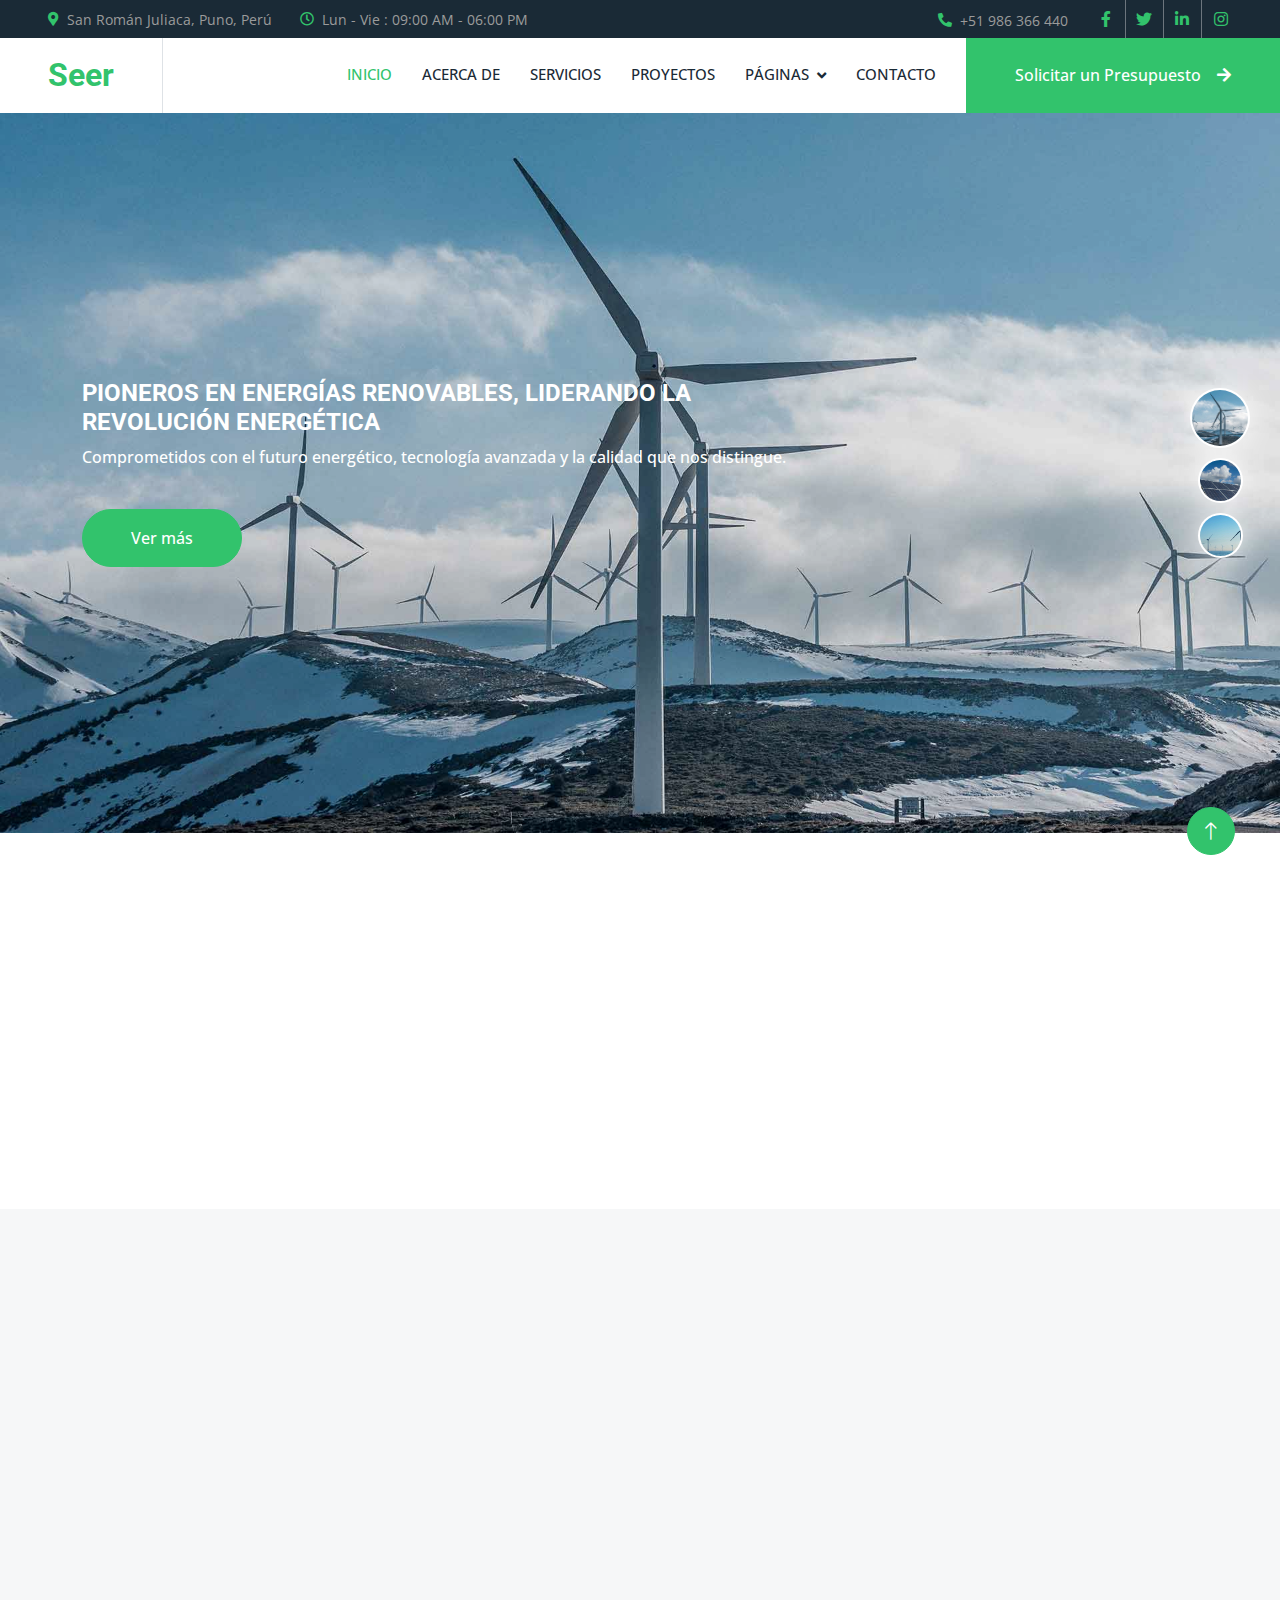
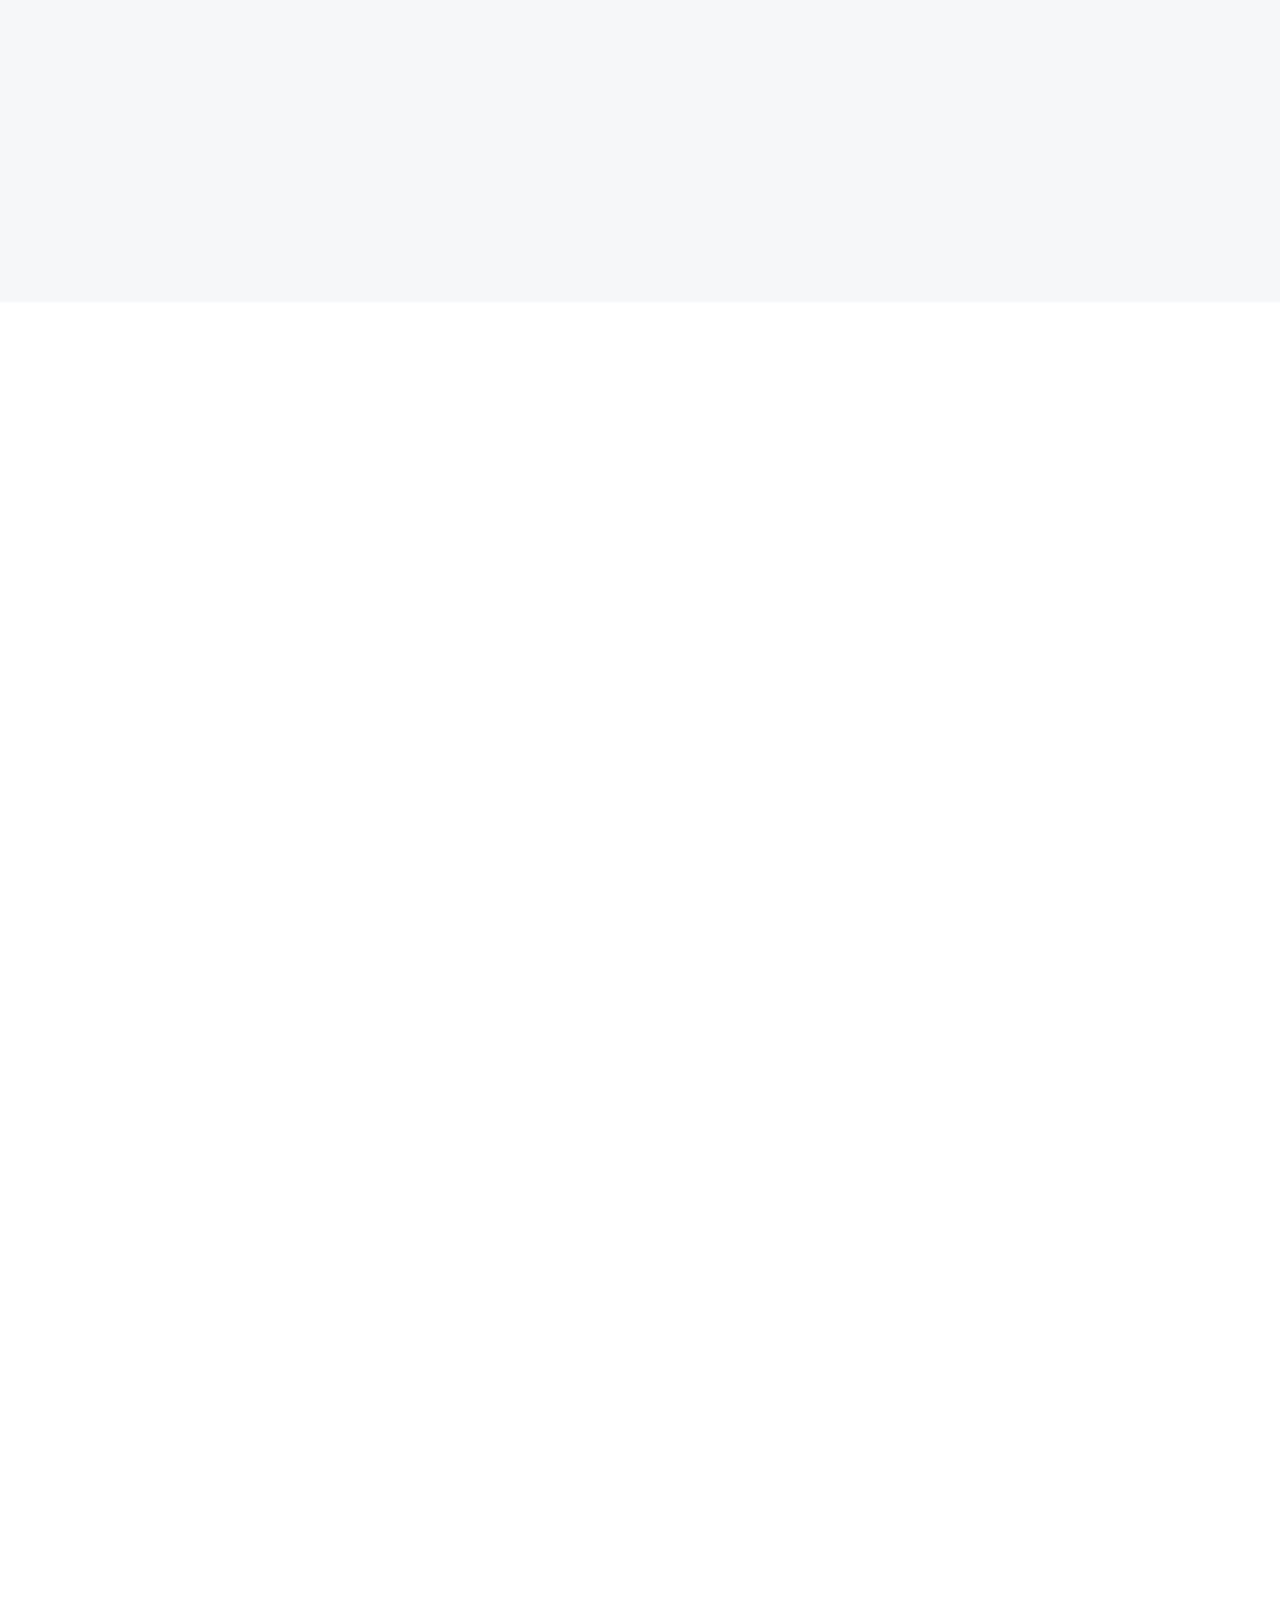
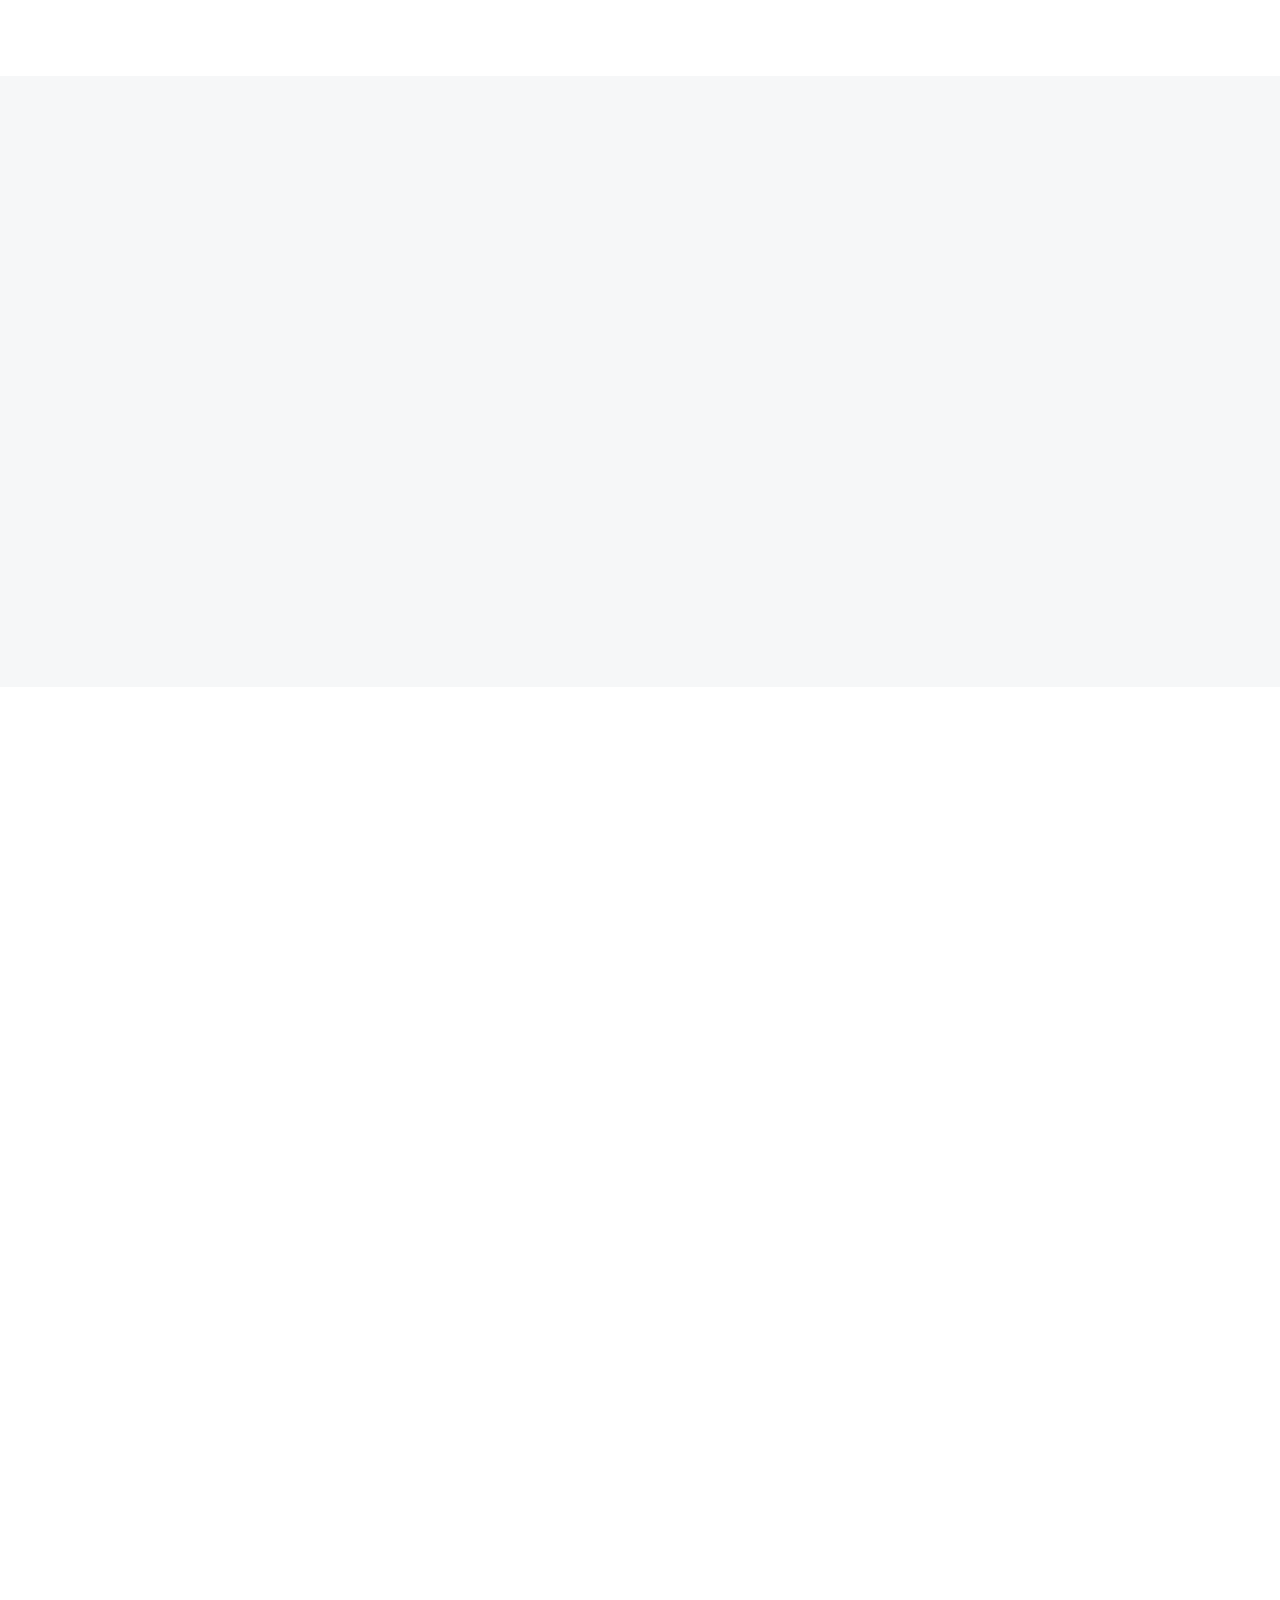
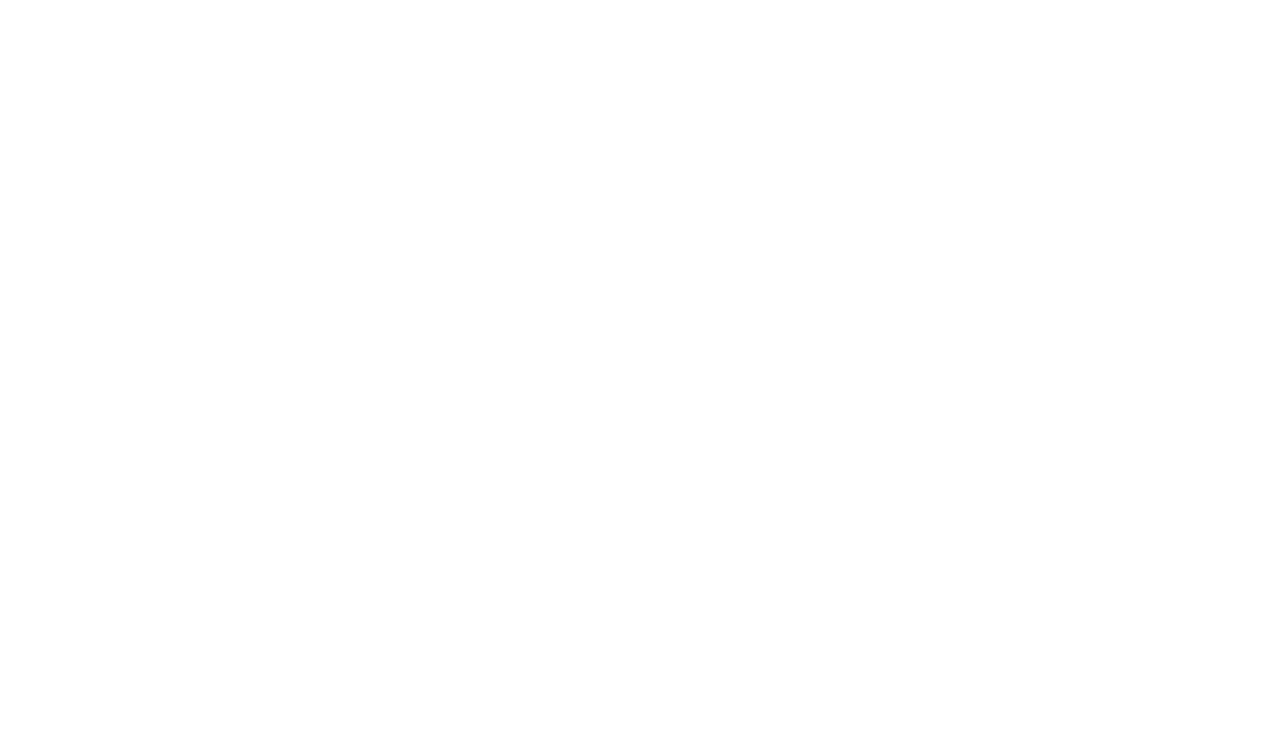
==== index.html @ 5cc1a66d "changed" ====
<!DOCTYPE html>
<html lang="en">

<head>
    <meta charset="utf-8">
    <title>Solartec - Renewable Energy Website Template</title>
    <meta content="width=device-width, initial-scale=1.0" name="viewport">
    <meta content="" name="keywords">
    <meta content="" name="description">

    <!-- Favicon -->
    <link href="img/favi.png" rel="icon" type="image/x-icon">
    <!-- También puedes incluir formatos adicionales si es necesario -->
    <!-- <link rel="icon" href="img/favicon-32x32.png" sizes="32x32" type="image/png"> -->

    <!-- Google Web Fonts -->
    <link rel="preconnect" href="https://fonts.googleapis.com">
    <link rel="preconnect" href="https://fonts.gstatic.com" crossorigin>
    <link href="https://fonts.googleapis.com/css2?family=Open+Sans:wght@400;500&family=Roboto:wght@500;700;900&display=swap" rel="stylesheet"> 

    <!-- Icon Font Stylesheet -->
    <link href="https://cdnjs.cloudflare.com/ajax/libs/font-awesome/5.10.0/css/all.min.css" rel="stylesheet">
    <link href="https://cdn.jsdelivr.net/npm/bootstrap-icons@1.4.1/font/bootstrap-icons.css" rel="stylesheet">

    <!-- Libraries Stylesheet -->
    <link href="lib/animate/animate.min.css" rel="stylesheet">
    <link href="lib/owlcarousel/assets/owl.carousel.min.css" rel="stylesheet">
    <link href="lib/lightbox/css/lightbox.min.css" rel="stylesheet">

    <!-- Customized Bootstrap Stylesheet -->
    <link href="css/bootstrap.min.css" rel="stylesheet">

    <!-- Template Stylesheet -->
    <link href="css/style.css" rel="stylesheet">
</head>

<body>
    <!-- Spinner Start -->
    <div id="spinner" class="show bg-white position-fixed translate-middle w-100 vh-100 top-50 start-50 d-flex align-items-center justify-content-center">
        <div class="spinner-border text-primary" style="width: 3rem; height: 3rem;" role="status">
            <span class="sr-only">Loading...</span>
        </div>
    </div>
    <!-- Spinner End -->


<!-- Topbar Start -->
<div class="container-fluid bg-dark p-0">
    <div class="row gx-0 d-none d-lg-flex">
        <div class="col-lg-7 px-5 text-start">
            <div class="h-100 d-inline-flex align-items-center me-4">
                <small class="fa fa-map-marker-alt text-primary me-2"></small>
                <small>San Román Juliaca, Puno, Perú</small>
            </div>
            <div class="h-100 d-inline-flex align-items-center">
                <small class="far fa-clock text-primary me-2"></small>
                <small>Lun - Vie : 09:00 AM - 06:00 PM</small>
            </div>
        </div>
        <div class="col-lg-5 px-5 text-end">
            <div class="h-100 d-inline-flex align-items-center me-4">
                <small class="fa fa-phone-alt text-primary me-2"></small>
                <small>+51 986 366 440</small>
            </div>
            <div class="h-100 d-inline-flex align-items-center mx-n2">
                <a class="btn btn-square btn-link rounded-0 border-0 border-end border-secondary" href=""><i class="fab fa-facebook-f"></i></a>
                <a class="btn btn-square btn-link rounded-0 border-0 border-end border-secondary" href=""><i class="fab fa-twitter"></i></a>
                <a class="btn btn-square btn-link rounded-0 border-0 border-end border-secondary" href=""><i class="fab fa-linkedin-in"></i></a>
                <a class="btn btn-square btn-link rounded-0" href=""><i class="fab fa-instagram"></i></a>
            </div>
        </div>
    </div>
</div>
<!-- Topbar End -->


<!-- Navbar Start -->
<nav class="navbar navbar-expand-lg bg-white navbar-light sticky-top p-0">
    <a href="index.html" class="navbar-brand d-flex align-items-center border-end px-4 px-lg-5">
        <h2 class="m-0 text-primary">Seer</h2>
    </a>
    <button type="button" class="navbar-toggler me-4" data-bs-toggle="collapse" data-bs-target="#navbarCollapse">
        <span class="navbar-toggler-icon"></span>
    </button>
    <div class="collapse navbar-collapse" id="navbarCollapse">
        <div class="navbar-nav ms-auto p-4 p-lg-0">
            <a href="index.html" class="nav-item nav-link active">Inicio</a>
            <a href="about.html" class="nav-item nav-link">Acerca de</a>
            <a href="service.html" class="nav-item nav-link">Servicios</a>
            <a href="project.html" class="nav-item nav-link">Proyectos</a>
            <div class="nav-item dropdown">
                <a href="#" class="nav-link dropdown-toggle" data-bs-toggle="dropdown">Páginas</a>
                <div class="dropdown-menu bg-light m-0">
                    <a href="feature.html" class="dropdown-item">Características</a>
                    <a href="quote.html" class="dropdown-item">Presupuesto Gratis</a>
                    <a href="team.html" class="dropdown-item">Nuestro Equipo</a>
                    <a href="testimonial.html" class="dropdown-item">Testimonios</a>
                    <a href="404.html" class="dropdown-item">Página 404</a>
                </div>
            </div>
            <a href="contact.html" class="nav-item nav-link">Contacto</a>
        </div>
        <a href="" class="btn btn-primary rounded-0 py-4 px-lg-5 d-none d-lg-block">Solicitar un Presupuesto<i class="fa fa-arrow-right ms-3"></i></a>
    </div>
</nav>
<!-- Navbar End -->





<!-- Carousel Start -->
<div class="container-fluid p-0 pb-5 wow fadeIn" data-wow-delay="0.1s">
    <div class="owl-carousel header-carousel position-relative">
        
        <!-- Item 1 -->
        <div class="owl-carousel-item position-relative" data-dot="<img src='img/carousel-1.jpg'>">
            <img class="img-fluid" src="img/carousel-1.jpg" alt="">
            <div class="owl-carousel-inner">
                <div class="container">
                    <div class="row justify-content-start">
                        <div class="col-12 col-lg-8">
                            <h6 class="text-uppercase text-white fw-bold fs-4 animated slideInDown">
                                PIONEROS EN ENERGÍAS RENOVABLES, LIDERANDO LA REVOLUCIÓN ENERGÉTICA
                            </h6>
                            <p class="fs-6 fw-medium text-white mb-4 pb-3">
                                Comprometidos con el futuro energético, tecnología avanzada y la calidad que nos distingue.
                            </p>
                            <a href="#about-section" class="btn btn-primary rounded-pill py-3 px-5 animated slideInLeft">
                                Ver más
                            </a>
                        </div>
                    </div>
                </div>
            </div>
        </div>

        <!-- Item 2 -->
        <div class="owl-carousel-item position-relative" data-dot="<img src='img/carousel-2.jpg'>">
            <img class="img-fluid" src="img/carousel-2.jpg" alt="">
            <div class="owl-carousel-inner">
                <div class="container">
                    <div class="row justify-content-start">
                        <div class="col-10 col-lg-8">
                            <h1 class="display-4 text-white animated slideInDown">
                                Innovadores en Energía Solar y Renovable
                            </h1>
                            <p class="fs-6 fw-medium text-white mb-4 pb-3">
                                Ofrecemos soluciones sostenibles con tecnología de punta.
                            </p>
                            <a href="#about-section" class="btn btn-primary rounded-pill py-3 px-5 animated slideInLeft">
                                Leer más
                            </a>
                        </div>
                    </div>
                </div>
            </div>
        </div>

        <!-- Item 3 -->
        <div class="owl-carousel-item position-relative" data-dot="<img src='img/carousel-3.jpg'>">
            <img class="img-fluid" src="img/carousel-3.jpg" alt="">
            <div class="owl-carousel-inner">
                <div class="container">
                    <div class="row justify-content-start">
                        <div class="col-10 col-lg-8">
                            <h1 class="display-4 text-white animated slideInDown">
                                Transformando el Futuro Energético
                            </h1>
                            <p class="fs-6 fw-medium text-white mb-4 pb-3">
                                Descubre cómo nuestra innovación impulsa la sostenibilidad.
                            </p>
                            <a href="#about-section" class="btn btn-primary rounded-pill py-3 px-5 animated slideInLeft">
                                Leer más
                            </a>
                        </div>
                    </div>
                </div>
            </div>
        </div>

    </div>
</div>
<!-- Carousel End -->


<!-- Inicio de Características -->
<div class="container-xxl py-5">
    <div class="container">
        <div class="row g-5">
            <div class="col-md-6 col-lg-3 wow fadeIn" data-wow-delay="0.1s">
                <div class="d-flex align-items-center mb-4">
                    <div class="btn-lg-square bg-primary rounded-circle me-3">
                        <i class="fa fa-users text-white"></i>
                    </div>
                    <h1 class="mb-0" data-toggle="counter-up">200</h1>
                </div>
                <h5 class="mb-3">Clientes Satisfechos</h5>
                <span>Estamos orgullosos de servir con calidad y dedicación a cada cliente.</span>
            </div>
            <div class="col-md-6 col-lg-3 wow fadeIn" data-wow-delay="0.3s">
                <div class="d-flex align-items-center mb-4">
                    <div class="btn-lg-square bg-primary rounded-circle me-3">
                        <i class="fa fa-check text-white"></i>
                    </div>
                    <h1 class="mb-0" data-toggle="counter-up">20</h1>
                </div>
                <h5 class="mb-3">Proyectos Completados</h5>
                <span>Trabajamos en proyectos personalizados para cumplir tus expectativas.</span>
            </div>
            <div class="col-md-6 col-lg-3 wow fadeIn" data-wow-delay="0.5s">
                <div class="d-flex align-items-center mb-4">
                    <div class="btn-lg-square bg-primary rounded-circle me-3">
                        <i class="fa fa-award text-white"></i>
                    </div>
                    <h1 class="mb-0" data-toggle="counter-up">2</h1>
                </div>
                <h5 class="mb-3">Premios Recibidos</h5>
                <span>Reconocimientos locales por nuestra calidad y compromiso.</span>
            </div>
            <div class="col-md-6 col-lg-3 wow fadeIn" data-wow-delay="0.7s">
                <div class="d-flex align-items-center mb-4">
                    <div class="btn-lg-square bg-primary rounded-circle me-3">
                        <i class="fa fa-users-cog text-white"></i>
                    </div>
                    <h1 class="mb-0" data-toggle="counter-up">10</h1>
                </div>
                <h5 class="mb-3">Trabajadores Expertos</h5>
                <span>Un equipo dedicado a brindar soluciones energéticas de calidad.</span>
            </div>
        </div>
    </div>
</div>
<!-- Fin de Características -->










<!-- Inicio Sobre Nosotros -->
<div class="container-fluid bg-light overflow-hidden my-5 px-lg-0">
    <div class="container about px-lg-0">
        <div class="row g-0 mx-lg-0">
            <div class="col-lg-6 ps-lg-0 wow fadeIn" data-wow-delay="0.1s" style="min-height: 400px;">
                <div class="position-relative h-100">
                    <img class="position-absolute img-fluid w-100 h-100" src="img/about.jpg" style="object-fit: cover;" alt="Sobre nosotros">
                </div>
            </div>
            <div class="col-lg-6 about-text py-5 wow fadeIn" data-wow-delay="0.5s">
                <div class="p-lg-5 pe-lg-0">
                    <h6 class="text-primary">Sobre Nosotros</h6>
                    <h1 class="mb-4">Más de 5 años de experiencia en la industria de energía renovable</h1>
                    <p>Nos dedicamos a ofrecer soluciones energéticas sostenibles y de calidad. Nuestro compromiso es contribuir al cuidado del medio ambiente y garantizar la satisfacción de nuestros clientes con proyectos innovadores y personalizados.</p>
                    <p><i class="fa fa-check-circle text-primary me-3"></i>Soluciones personalizadas para cada cliente</p>
                    <p><i class="fa fa-check-circle text-primary me-3"></i>Compromiso con el medio ambiente</p>
                    <p><i class="fa fa-check-circle text-primary me-3"></i>Equipo experto y dedicado</p>
                    <a href="" class="btn btn-primary rounded-pill py-3 px-5 mt-3">Descubrir Más</a>
                </div>
            </div>
        </div>
    </div>
</div>
<!-- Fin Sobre Nosotros -->





<!-- Inicio Servicios -->
<div class="container-xxl py-5">
    <div class="container">
        <div class="text-center mx-auto mb-5 wow fadeInUp" data-wow-delay="0.1s" style="max-width: 600px;">
            <h6 class="text-primary">Nuestros Servicios</h6>
            <h1 class="mb-4">Somos Pioneros en el Mundo de la Energía Renovable</h1>
        </div>
        <div class="row g-4">
            <div class="col-md-6 col-lg-4 wow fadeInUp" data-wow-delay="0.1s">
                <div class="service-item rounded overflow-hidden">
                    <img class="img-fluid" src="img/img-600x400-1.jpg" alt="Paneles Solares">
                    <div class="position-relative p-4 pt-0">
                        <div class="service-icon">
                            <i class="fa fa-solar-panel fa-3x"></i>
                        </div>
                        <h4 class="mb-3">Paneles Solares</h4>
                        <p>Soluciones innovadoras para aprovechar la energía del sol y reducir el impacto ambiental.</p>
                        <a class="small fw-medium" href="">Leer Más<i class="fa fa-arrow-right ms-2"></i></a>
                    </div>
                </div>
            </div>
            <div class="col-md-6 col-lg-4 wow fadeInUp" data-wow-delay="0.3s">
                <div class="service-item rounded overflow-hidden">
                    <img class="img-fluid" src="img/img-600x400-2.jpg" alt="Turbinas Eólicas">
                    <div class="position-relative p-4 pt-0">
                        <div class="service-icon">
                            <i class="fa fa-wind fa-3x"></i>
                        </div>
                        <h4 class="mb-3">Turbinas Eólicas</h4>
                        <p>Generación de energía limpia mediante sistemas de alta eficiencia impulsados por el viento.</p>
                        <a class="small fw-medium" href="">Leer Más<i class="fa fa-arrow-right ms-2"></i></a>
                    </div>
                </div>
            </div>
            <div class="col-md-6 col-lg-4 wow fadeInUp" data-wow-delay="0.5s">
                <div class="service-item rounded overflow-hidden">
                    <img class="img-fluid" src="img/img-600x400-3.jpg" alt="Plantas Hidroeléctricas">
                    <div class="position-relative p-4 pt-0">
                        <div class="service-icon">
                            <i class="fa fa-lightbulb fa-3x"></i>
                        </div>
                        <h4 class="mb-3">Plantas Hidroeléctricas</h4>
                        <p>Soluciones energéticas sostenibles aprovechando la fuerza del agua en movimiento.</p>
                        <a class="small fw-medium" href="">Leer Más<i class="fa fa-arrow-right ms-2"></i></a>
                    </div>
                </div>
            </div>
            <div class="col-md-6 col-lg-4 wow fadeInUp" data-wow-delay="0.1s">
                <div class="service-item rounded overflow-hidden">
                    <img class="img-fluid" src="img/img-600x400-4.jpg" alt="Paneles Solares">
                    <div class="position-relative p-4 pt-0">
                        <div class="service-icon">
                            <i class="fa fa-solar-panel fa-3x"></i>
                        </div>
                        <h4 class="mb-3">Paneles Solares</h4>
                        <p>Soluciones innovadoras para aprovechar la energía del sol y reducir el impacto ambiental.</p>
                        <a class="small fw-medium" href="">Leer Más<i class="fa fa-arrow-right ms-2"></i></a>
                    </div>
                </div>
            </div>
            <div class="col-md-6 col-lg-4 wow fadeInUp" data-wow-delay="0.3s">
                <div class="service-item rounded overflow-hidden">
                    <img class="img-fluid" src="img/img-600x400-5.jpg" alt="Turbinas Eólicas">
                    <div class="position-relative p-4 pt-0">
                        <div class="service-icon">
                            <i class="fa fa-wind fa-3x"></i>
                        </div>
                        <h4 class="mb-3">Turbinas Eólicas</h4>
                        <p>Generación de energía limpia mediante sistemas de alta eficiencia impulsados por el viento.</p>
                        <a class="small fw-medium" href="">Leer Más<i class="fa fa-arrow-right ms-2"></i></a>
                    </div>
                </div>
            </div>
            <div class="col-md-6 col-lg-4 wow fadeInUp" data-wow-delay="0.5s">
                <div class="service-item rounded overflow-hidden">
                    <img class="img-fluid" src="img/img-600x400-6.jpg" alt="Plantas Hidroeléctricas">
                    <div class="position-relative p-4 pt-0">
                        <div class="service-icon">
                            <i class="fa fa-lightbulb fa-3x"></i>
                        </div>
                        <h4 class="mb-3">Plantas Hidroeléctricas</h4>
                        <p>Soluciones energéticas sostenibles aprovechando la fuerza del agua en movimiento.</p>
                        <a class="small fw-medium" href="">Leer Más<i class="fa fa-arrow-right ms-2"></i></a>
                    </div>
                </div>
            </div>
        </div>
    </div>
</div>
<!-- Fin Servicios -->





<!-- Inicio de Características -->
<div class="container-fluid bg-light overflow-hidden my-5 px-lg-0">
    <div class="container feature px-lg-0">
        <div class="row g-0 mx-lg-0">
            <div class="col-lg-6 feature-text py-5 wow fadeIn" data-wow-delay="0.1s">
                <div class="p-lg-5 ps-lg-0">
                    <h6 class="text-primary">¡Por Qué Elegirnos!</h6>
                    <h1 class="mb-4">Sistemas Solares Completos para Empresas y Residencias</h1>
                    <p class="mb-4 pb-2">Tempor erat elitr rebum at clita. Diam dolor diam ipsum sit. Aliqu diam amet diam et eos. Clita erat ipsum et lorem et sit, sed stet lorem sit clita duo justo erat amet.</p>
                    <div class="row g-4">
                        <div class="col-6">
                            <div class="d-flex align-items-center">
                                <div class="btn-lg-square bg-primary rounded-circle">
                                    <i class="fa fa-check text-white"></i>
                                </div>
                                <div class="ms-4">
                                    <p class="mb-0">Servicios</p>
                                    <h5 class="mb-0">De Calidad</h5>
                                </div>
                            </div>
                        </div>
                        <div class="col-6">
                            <div class="d-flex align-items-center">
                                <div class="btn-lg-square bg-primary rounded-circle">
                                    <i class="fa fa-user-check text-white"></i>
                                </div>
                                <div class="ms-4">
                                    <p class="mb-0">Expertos</p>
                                    <h5 class="mb-0">Profesionales</h5>
                                </div>
                            </div>
                        </div>
                        <div class="col-6">
                            <div class="d-flex align-items-center">
                                <div class="btn-lg-square bg-primary rounded-circle">
                                    <i class="fa fa-drafting-compass text-white"></i>
                                </div>
                                <div class="ms-4">
                                    <p class="mb-0">Consulta</p>
                                    <h5 class="mb-0">Gratis</h5>
                                </div>
                            </div>
                        </div>
                        <div class="col-6">
                            <div class="d-flex align-items-center">
                                <div class="btn-lg-square bg-primary rounded-circle">
                                    <i class="fa fa-headphones text-white"></i>
                                </div>
                                <div class="ms-4">
                                    <p class="mb-0">Atención</p>
                                    <h5 class="mb-0">Al Cliente</h5>
                                </div>
                            </div>
                        </div>
                    </div>
                </div>
            </div>
            <div class="col-lg-6 pe-lg-0 wow fadeIn" data-wow-delay="0.5s" style="min-height: 400px;">
                <div class="position-relative h-100">
                    <img class="position-absolute img-fluid w-100 h-100" src="img/feature.jpg" style="object-fit: cover;" alt="">
                </div>
            </div>
        </div>
    </div>
</div>
<!-- Fin de Características -->



<!-- Proyectos Inicio -->
<div class="container-xxl py-5">
    <div class="container">
        <div class="text-center mx-auto mb-5 wow fadeInUp" data-wow-delay="0.1s" style="max-width: 600px;">
            <h6 class="text-primary">Nuestros Proyectos</h6>
            <h1 class="mb-4">Visita Nuestros Últimos Proyectos de Energía Solar y Renovable</h1>
        </div>
        <div class="row mt-n2 wow fadeInUp" data-wow-delay="0.3s">
            <div class="col-12 text-center">
                <ul class="list-inline mb-5" id="portfolio-flters">
                    <li class="mx-2 active" data-filter="*">Todos</li>
                    <li class="mx-2" data-filter=".first">Paneles Solares</li>
                    <li class="mx-2" data-filter=".second">Turbinas Eólicas</li>
                    <li class="mx-2" data-filter=".third">Plantas Hidroeléctricas</li>
                </ul>
            </div>
        </div>
        <div class="row g-4 portfolio-container wow fadeInUp" data-wow-delay="0.5s">
            <div class="col-lg-4 col-md-6 portfolio-item first">
                <div class="portfolio-img rounded overflow-hidden">
                    <img class="img-fluid" src="img/img-600x400-6.jpg" alt="">
                    <div class="portfolio-btn">
                        <a class="btn btn-lg-square btn-outline-light rounded-circle mx-1" href="img/img-600x400-6.jpg" data-lightbox="portfolio"><i class="fa fa-eye"></i></a>
                        <a class="btn btn-lg-square btn-outline-light rounded-circle mx-1" href=""><i class="fa fa-link"></i></a>
                    </div>
                </div>
                <div class="pt-3">
                    <p class="text-primary mb-0">Paneles Solares</p>
                    <hr class="text-primary w-25 my-2">
                    <h5 class="lh-base">Somos pioneros en la industria de la energía solar y renovable</h5>
                </div>
            </div>
            <div class="col-lg-4 col-md-6 portfolio-item second">
                <div class="portfolio-img rounded overflow-hidden">
                    <img class="img-fluid" src="img/img-600x400-5.jpg" alt="">
                    <div class="portfolio-btn">
                        <a class="btn btn-lg-square btn-outline-light rounded-circle mx-1" href="img/img-600x400-5.jpg" data-lightbox="portfolio"><i class="fa fa-eye"></i></a>
                        <a class="btn btn-lg-square btn-outline-light rounded-circle mx-1" href=""><i class="fa fa-link"></i></a>
                    </div>
                </div>
                <div class="pt-3">
                    <p class="text-primary mb-0">Turbinas Eólicas</p>
                    <hr class="text-primary w-25 my-2">
                    <h5 class="lh-base">Somos pioneros en la industria de la energía solar y renovable</h5>
                </div>
            </div>
            <div class="col-lg-4 col-md-6 portfolio-item third">
                <div class="portfolio-img rounded overflow-hidden">
                    <img class="img-fluid" src="img/img-600x400-4.jpg" alt="">
                    <div class="portfolio-btn">
                        <a class="btn btn-lg-square btn-outline-light rounded-circle mx-1" href="img/img-600x400-4.jpg" data-lightbox="portfolio"><i class="fa fa-eye"></i></a>
                        <a class="btn btn-lg-square btn-outline-light rounded-circle mx-1" href=""><i class="fa fa-link"></i></a>
                    </div>
                </div>
                <div class="pt-3">
                    <p class="text-primary mb-0">Plantas Hidroeléctricas</p>
                    <hr class="text-primary w-25 my-2">
                    <h5 class="lh-base">Somos pioneros en la industria de la energía solar y renovable</h5>
                </div>
            </div>
            <div class="col-lg-4 col-md-6 portfolio-item first">
                <div class="portfolio-img rounded overflow-hidden">
                    <img class="img-fluid" src="img/img-600x400-3.jpg" alt="">
                    <div class="portfolio-btn">
                        <a class="btn btn-lg-square btn-outline-light rounded-circle mx-1" href="img/img-600x400-3.jpg" data-lightbox="portfolio"><i class="fa fa-eye"></i></a>
                        <a class="btn btn-lg-square btn-outline-light rounded-circle mx-1" href=""><i class="fa fa-link"></i></a>
                    </div>
                </div>
                <div class="pt-3">
                    <p class="text-primary mb-0">Paneles Solares</p>
                    <hr class="text-primary w-25 my-2">
                    <h5 class="lh-base">Somos pioneros en la industria de la energía solar y renovable</h5>
                </div>
            </div>
            <div class="col-lg-4 col-md-6 portfolio-item second">
                <div class="portfolio-img rounded overflow-hidden">
                    <img class="img-fluid" src="img/img-600x400-2.jpg" alt="">
                    <div class="portfolio-btn">
                        <a class="btn btn-lg-square btn-outline-light rounded-circle mx-1" href="img/img-600x400-2.jpg" data-lightbox="portfolio"><i class="fa fa-eye"></i></a>
                        <a class="btn btn-lg-square btn-outline-light rounded-circle mx-1" href=""><i class="fa fa-link"></i></a>
                    </div>
                </div>
                <div class="pt-3">
                    <p class="text-primary mb-0">Turbinas Eólicas</p>
                    <hr class="text-primary w-25 my-2">
                    <h5 class="lh-base">Somos pioneros en la industria de la energía solar y renovable</h5>
                </div>
            </div>
            <div class="col-lg-4 col-md-6 portfolio-item third">
                <div class="portfolio-img rounded overflow-hidden">
                    <img class="img-fluid" src="img/img-600x400-1.jpg" alt="">
                    <div class="portfolio-btn">
                        <a class="btn btn-lg-square btn-outline-light rounded-circle mx-1" href="img/img-600x400-1.jpg" data-lightbox="portfolio"><i class="fa fa-eye"></i></a>
                        <a class="btn btn-lg-square btn-outline-light rounded-circle mx-1" href=""><i class="fa fa-link"></i></a>
                    </div>
                </div>
                <div class="pt-3">
                    <p class="text-primary mb-0">Plantas Hidroeléctricas</p>
                    <hr class="text-primary w-25 my-2">
                    <h5 class="lh-base">Somos pioneros en la industria de la energía solar y renovable</h5>
                </div>
            </div>
        </div>
    </div>
</div>
<!-- Proyectos Fin -->



    <!-- Quote Start
    <div class="container-fluid bg-light overflow-hidden my-5 px-lg-0">
        <div class="container quote px-lg-0">
            <div class="row g-0 mx-lg-0">
                <div class="col-lg-6 ps-lg-0 wow fadeIn" data-wow-delay="0.1s" style="min-height: 400px;">
                    <div class="position-relative h-100">
                        <img class="position-absolute img-fluid w-100 h-100" src="img/quote.jpg" style="object-fit: cover;" alt="">
                    </div>
                </div>
                <div class="col-lg-6 quote-text py-5 wow fadeIn" data-wow-delay="0.5s">
                    <div class="p-lg-5 pe-lg-0">
                        <h6 class="text-primary">Free Quote</h6>
                        <h1 class="mb-4">Get A Free Quote</h1>
                        <p class="mb-4 pb-2">Tempor erat elitr rebum at clita. Diam dolor diam ipsum sit. Aliqu diam amet diam et eos. Clita erat ipsum et lorem et sit, sed stet lorem sit clita duo justo erat amet</p>
                        <form>
                            <div class="row g-3">
                                <div class="col-12 col-sm-6">
                                    <input type="text" class="form-control border-0" placeholder="Your Name" style="height: 55px;">
                                </div>
                                <div class="col-12 col-sm-6">
                                    <input type="email" class="form-control border-0" placeholder="Your Email" style="height: 55px;">
                                </div>
                                <div class="col-12 col-sm-6">
                                    <input type="text" class="form-control border-0" placeholder="Your Mobile" style="height: 55px;">
                                </div>
                                <div class="col-12 col-sm-6">
                                    <select class="form-select border-0" style="height: 55px;">
                                        <option selected>Select A Service</option>
                                        <option value="1">Service 1</option>
                                        <option value="2">Service 2</option>
                                        <option value="3">Service 3</option>
                                    </select>
                                </div>
                                <div class="col-12">
                                    <textarea class="form-control border-0" placeholder="Special Note"></textarea>
                                </div>
                                <div class="col-12">
                                    <button class="btn btn-primary rounded-pill py-3 px-5" type="submit">Submit</button>
                                </div>
                            </div>
                        </form>
                    </div>
                </div>
            </div>
        </div>
    </div>
     Quote End -->


    <!-- Team Start 
    <div class="container-xxl py-5">
        <div class="container">
            <div class="text-center mx-auto mb-5 wow fadeInUp" data-wow-delay="0.1s" style="max-width: 600px;">
                <h6 class="text-primary">Team Member</h6>
                <h1 class="mb-4">Experienced Team Members</h1>
            </div>
            <div class="row g-4">
                <div class="col-lg-4 col-md-6 wow fadeInUp" data-wow-delay="0.1s">
                    <div class="team-item rounded overflow-hidden">
                        <div class="d-flex">
                            <img class="img-fluid w-75" src="img/team-1.jpg" alt="">
                            <div class="team-social w-25">
                                <a class="btn btn-lg-square btn-outline-primary rounded-circle mt-3" href=""><i class="fab fa-facebook-f"></i></a>
                                <a class="btn btn-lg-square btn-outline-primary rounded-circle mt-3" href=""><i class="fab fa-twitter"></i></a>
                                <a class="btn btn-lg-square btn-outline-primary rounded-circle mt-3" href=""><i class="fab fa-instagram"></i></a>
                            </div>
                        </div>
                        <div class="p-4">
                            <h5>Full Name</h5>
                            <span>Designation</span>
                        </div>
                    </div>
                </div>
                <div class="col-lg-4 col-md-6 wow fadeInUp" data-wow-delay="0.3s">
                    <div class="team-item rounded overflow-hidden">
                        <div class="d-flex">
                            <img class="img-fluid w-75" src="img/team-2.jpg" alt="">
                            <div class="team-social w-25">
                                <a class="btn btn-lg-square btn-outline-primary rounded-circle mt-3" href=""><i class="fab fa-facebook-f"></i></a>
                                <a class="btn btn-lg-square btn-outline-primary rounded-circle mt-3" href=""><i class="fab fa-twitter"></i></a>
                                <a class="btn btn-lg-square btn-outline-primary rounded-circle mt-3" href=""><i class="fab fa-instagram"></i></a>
                            </div>
                        </div>
                        <div class="p-4">
                            <h5>Full Name</h5>
                            <span>Designation</span>
                        </div>
                    </div>
                </div>
                <div class="col-lg-4 col-md-6 wow fadeInUp" data-wow-delay="0.5s">
                    <div class="team-item rounded overflow-hidden">
                        <div class="d-flex">
                            <img class="img-fluid w-75" src="img/team-3.jpg" alt="">
                            <div class="team-social w-25">
                                <a class="btn btn-lg-square btn-outline-primary rounded-circle mt-3" href=""><i class="fab fa-facebook-f"></i></a>
                                <a class="btn btn-lg-square btn-outline-primary rounded-circle mt-3" href=""><i class="fab fa-twitter"></i></a>
                                <a class="btn btn-lg-square btn-outline-primary rounded-circle mt-3" href=""><i class="fab fa-instagram"></i></a>
                            </div>
                        </div>
                        <div class="p-4">
                            <h5>Full Name</h5>
                            <span>Designation</span>
                        </div>
                    </div>
                </div>
            </div>
        </div>
    </div>
  Team End -->


    <!-- Testimonial Start 
    <div class="container-xxl py-5">
        <div class="container">
            <div class="text-center mx-auto mb-5 wow fadeInUp" data-wow-delay="0.1s" style="max-width: 600px;">
                <h6 class="text-primary">Testimonial</h6>
                <h1 class="mb-4">What Our Clients Say!</h1>
            </div>
            <div class="owl-carousel testimonial-carousel wow fadeInUp" data-wow-delay="0.1s">
                <div class="testimonial-item text-center">
                    <div class="testimonial-img position-relative">
                        <img class="img-fluid rounded-circle mx-auto mb-5" src="img/testimonial-1.jpg">
                        <div class="btn-square bg-primary rounded-circle">
                            <i class="fa fa-quote-left text-white"></i>
                        </div>
                    </div>
                    <div class="testimonial-text text-center rounded p-4">
                        <p>Clita clita tempor justo dolor ipsum amet kasd amet duo justo duo duo labore sed sed. Magna ut diam sit et amet stet eos sed clita erat magna elitr erat sit sit erat at rebum justo sea clita.</p>
                        <h5 class="mb-1">Client Name</h5>
                        <span class="fst-italic">Profession</span>
                    </div>
                </div>
                <div class="testimonial-item text-center">
                    <div class="testimonial-img position-relative">
                        <img class="img-fluid rounded-circle mx-auto mb-5" src="img/testimonial-2.jpg">
                        <div class="btn-square bg-primary rounded-circle">
                            <i class="fa fa-quote-left text-white"></i>
                        </div>
                    </div>
                    <div class="testimonial-text text-center rounded p-4">
                        <p>Clita clita tempor justo dolor ipsum amet kasd amet duo justo duo duo labore sed sed. Magna ut diam sit et amet stet eos sed clita erat magna elitr erat sit sit erat at rebum justo sea clita.</p>
                        <h5 class="mb-1">Client Name</h5>
                        <span class="fst-italic">Profession</span>
                    </div>
                </div>
                <div class="testimonial-item text-center">
                    <div class="testimonial-img position-relative">
                        <img class="img-fluid rounded-circle mx-auto mb-5" src="img/testimonial-3.jpg">
                        <div class="btn-square bg-primary rounded-circle">
                            <i class="fa fa-quote-left text-white"></i>
                        </div>
                    </div>
                    <div class="testimonial-text text-center rounded p-4">
                        <p>Clita clita tempor justo dolor ipsum amet kasd amet duo justo duo duo labore sed sed. Magna ut diam sit et amet stet eos sed clita erat magna elitr erat sit sit erat at rebum justo sea clita.</p>
                        <h5 class="mb-1">Client Name</h5>
                        <span class="fst-italic">Profession</span>
                    </div>
                </div>
            </div>
        </div>
    </div>
    Testimonial End -->


<!-- Footer Start -->
<div class="container-fluid bg-dark text-body footer mt-5 pt-5 wow fadeIn" data-wow-delay="0.1s">
    <div class="container py-5">
        <div class="row g-5">
            <div class="col-lg-3 col-md-6">
                <h5 class="text-white mb-4">Dirección</h5>
                <p class="mb-2"><i class="fa fa-map-marker-alt me-3"></i>San Román Juliaca, Puno, Perú</p>
                <p class="mb-2"><i class="fa fa-phone-alt me-3"></i>+51 986 366 440</p>
                <p class="mb-2"><i class="fa fa-envelope me-3"></i>info@example.com</p>
                <div class="d-flex pt-2">
                    <a class="btn btn-square btn-outline-light btn-social" href=""><i class="fab fa-twitter"></i></a>
                    <a class="btn btn-square btn-outline-light btn-social" href=""><i class="fab fa-facebook-f"></i></a>
                    <a class="btn btn-square btn-outline-light btn-social" href=""><i class="fab fa-youtube"></i></a>
                    <a class="btn btn-square btn-outline-light btn-social" href=""><i class="fab fa-linkedin-in"></i></a>
                </div>
            </div>
            <div class="col-lg-3 col-md-6">
                <h5 class="text-white mb-4">Enlaces Rápidos</h5>
                <a class="btn btn-link" href="">Sobre Nosotros</a>
                <a class="btn btn-link" href="">Contáctanos</a>
                <a class="btn btn-link" href="">Nuestros Servicios</a>
                <a class="btn btn-link" href="">Términos y Condiciones</a>
                <a class="btn btn-link" href="">Soporte</a>
            </div>
            <div class="col-lg-3 col-md-6">
                <h5 class="text-white mb-4">Galería de Proyectos</h5>
                <div class="row g-2">
                    <div class="col-4">
                        <img class="img-fluid rounded" src="img/gallery-1.jpg" alt="">
                    </div>
                    <div class="col-4">
                        <img class="img-fluid rounded" src="img/gallery-2.jpg" alt="">
                    </div>
                    <div class="col-4">
                        <img class="img-fluid rounded" src="img/gallery-3.jpg" alt="">
                    </div>
                    <div class="col-4">
                        <img class="img-fluid rounded" src="img/gallery-4.jpg" alt="">
                    </div>
                    <div class="col-4">
                        <img class="img-fluid rounded" src="img/gallery-5.jpg" alt="">
                    </div>
                    <div class="col-4">
                        <img class="img-fluid rounded" src="img/gallery-6.jpg" alt="">
                    </div>
                </div>
            </div>
            <div class="col-lg-3 col-md-6">
                <h5 class="text-white mb-4">Boletín de Noticias</h5>
                <p>Dolor amet sit justo amet elitr clita ipsum elitr est.</p>
                <div class="position-relative mx-auto" style="max-width: 400px;">
                    <input class="form-control border-0 w-100 py-3 ps-4 pe-5" type="text" placeholder="Tu correo electrónico">
                    <button type="button" class="btn btn-primary py-2 position-absolute top-0 end-0 mt-2 me-2">Suscribirse</button>
                </div>
            </div>
        </div>
    </div>
    <div class="container">
        <div class="copyright">
            <div class="row">
                <div class="col-md-6 text-center text-md-start mb-3 mb-md-0">
                    &copy; <a href="#">seer.it.com</a>, Todos los derechos reservados.
                </div>
                <div class="col-md-6 text-center text-md-end">
                    Diseñado por <a href="https://htmlcodex.com">@seer.it</a>
                </div>
            </div>
        </div>
    </div>
</div>
<!-- Footer End -->


    <!-- Back to Top -->
    <a href="#" class="btn btn-lg btn-primary btn-lg-square rounded-circle back-to-top"><i class="bi bi-arrow-up"></i></a>


    <!-- JavaScript Libraries -->
    <script src="https://code.jquery.com/jquery-3.4.1.min.js"></script>
    <script src="https://cdn.jsdelivr.net/npm/bootstrap@5.0.0/dist/js/bootstrap.bundle.min.js"></script>
    <script src="lib/wow/wow.min.js"></script>
    <script src="lib/easing/easing.min.js"></script>
    <script src="lib/waypoints/waypoints.min.js"></script>
    <script src="lib/counterup/counterup.min.js"></script>
    <script src="lib/owlcarousel/owl.carousel.min.js"></script>
    <script src="lib/isotope/isotope.pkgd.min.js"></script>
    <script src="lib/lightbox/js/lightbox.min.js"></script>

    <!-- Template Javascript -->
    <script src="js/main.js"></script>
</body>

</html>
---- css/style.css ----
/********** Template CSS **********/
:root {
    --primary: #32C36C;
    --light: #F6F7F8;
    --dark: #1A2A36;
}

.fw-medium {
    font-weight: 500 !important;
}

.fw-bold {
    font-weight: 700 !important;
}

.fw-black {
    font-weight: 900 !important;
}

.back-to-top {
    position: fixed;
    display: none;
    right: 45px;
    bottom: 45px;
    z-index: 99;
}


/*** Spinner ***/
#spinner {
    opacity: 0;
    visibility: hidden;
    transition: opacity .5s ease-out, visibility 0s linear .5s;
    z-index: 99999;
}

#spinner.show {
    transition: opacity .5s ease-out, visibility 0s linear 0s;
    visibility: visible;
    opacity: 1;
}


/*** Button ***/
.btn {
    font-weight: 500;
    transition: .5s;
}

.btn.btn-primary,
.btn.btn-outline-primary:hover {
    color: #FFFFFF;
}

.btn-square {
    width: 38px;
    height: 38px;
}

.btn-sm-square {
    width: 32px;
    height: 32px;
}

.btn-lg-square {
    width: 48px;
    height: 48px;
}

.btn-square,
.btn-sm-square,
.btn-lg-square {
    padding: 0;
    display: flex;
    align-items: center;
    justify-content: center;
    font-weight: normal;
}

/*** Navbar ***/
.navbar.sticky-top {
    top: -100px;
    transition: .5s;
}

.navbar .navbar-brand,
.navbar a.btn {
    height: 75px;
}

.navbar .navbar-nav .nav-link {
    margin-right: 30px;
    padding: 25px 0;
    color: var(--dark);
    font-size: 15px;
    font-weight: 500;
    text-transform: uppercase;
    outline: none;
}

.navbar .navbar-nav .nav-link:hover,
.navbar .navbar-nav .nav-link.active {
    color: var(--primary);
}

.navbar .dropdown-toggle::after {
    border: none;
    content: "\f107";
    font-family: "Font Awesome 5 Free";
    font-weight: 900;
    vertical-align: middle;
    margin-left: 8px;
}

@media (max-width: 991.98px) {
    .navbar .navbar-nav .nav-link  {
        margin-right: 0;
        padding: 10px 0;
    }

    .navbar .navbar-nav {
        border-top: 1px solid #EEEEEE;
    }
}

@media (min-width: 992px) {
    .navbar .nav-item .dropdown-menu {
        display: block;
        border: none;
        margin-top: 0;
        top: 150%;
        opacity: 0;
        visibility: hidden;
        transition: .5s;
    }

    .navbar .nav-item:hover .dropdown-menu {
        top: 100%;
        visibility: visible;
        transition: .5s;
        opacity: 1;
    }
}


/*** Header ***/
.owl-carousel-inner {
    position: absolute;
    width: 100%;
    height: 100%;
    top: 0;
    left: 0;
    display: flex;
    align-items: center;
    background: rgba(0, 0, 0, .1);
}

@media (max-width: 768px) {
    .header-carousel .owl-carousel-item {
        position: relative;
        min-height: 500px;
    }

    .header-carousel .owl-carousel-item img {
        position: absolute;
        width: 100%;
        height: 100%;
        object-fit: cover;
    }

    .header-carousel .owl-carousel-item p {
        font-size: 16px !important;
    }
}

.header-carousel .owl-dots {
    position: absolute;
    width: 60px;
    height: 100%;
    top: 0;
    right: 30px;
    display: flex;
    flex-direction: column;
    align-items: center;
    justify-content: center;
}

.header-carousel .owl-dots .owl-dot {
    position: relative;
    width: 45px;
    height: 45px;
    margin: 5px 0;
    background: #FFFFFF;
    box-shadow: 0 0 30px rgba(255, 255, 255, .9);
    border-radius: 45px;
    transition: .5s;
}

.header-carousel .owl-dots .owl-dot.active {
    width: 60px;
    height: 60px;
}

.header-carousel .owl-dots .owl-dot img {
    position: absolute;
    width: 100%;
    height: 100%;
    object-fit: cover;
    padding: 2px;
    border-radius: 45px;
    transition: .5s;
}

.page-header {
    background: linear-gradient(rgba(0, 0, 0, .1), rgba(0, 0, 0, .1)), url(../img/carousel-1.jpg) center center no-repeat;
    background-size: cover;
}

.breadcrumb-item + .breadcrumb-item::before {
    color: var(--light);
}


/*** About ***/
@media (min-width: 992px) {
    .container.about {
        max-width: 100% !important;
    }

    .about-text  {
        padding-right: calc(((100% - 960px) / 2) + .75rem);
    }
}

@media (min-width: 1200px) {
    .about-text  {
        padding-right: calc(((100% - 1140px) / 2) + .75rem);
    }
}

@media (min-width: 1400px) {
    .about-text  {
        padding-right: calc(((100% - 1320px) / 2) + .75rem);
    }
}


/*** Service ***/
.service-item {
    box-shadow: 0 0 45px rgba(0, 0, 0, .08);
}

.service-icon {
    position: relative;
    margin: -50px 0 25px 0;
    width: 100px;
    height: 100px;
    display: flex;
    align-items: center;
    justify-content: center;
    color: var(--primary);
    background: #FFFFFF;
    border-radius: 100px;
    box-shadow: 0 0 45px rgba(0, 0, 0, .08);
    transition: .5s;
}

.service-item:hover .service-icon {
    color: #FFFFFF;
    background: var(--primary);
}


/*** Feature ***/
@media (min-width: 992px) {
    .container.feature {
        max-width: 100% !important;
    }

    .feature-text  {
        padding-left: calc(((100% - 960px) / 2) + .75rem);
    }
}

@media (min-width: 1200px) {
    .feature-text  {
        padding-left: calc(((100% - 1140px) / 2) + .75rem);
    }
}

@media (min-width: 1400px) {
    .feature-text  {
        padding-left: calc(((100% - 1320px) / 2) + .75rem);
    }
}


/*** Project Portfolio ***/
#portfolio-flters li {
    display: inline-block;
    font-weight: 500;
    color: var(--dark);
    cursor: pointer;
    transition: .5s;
    border-bottom: 2px solid transparent;
}

#portfolio-flters li:hover,
#portfolio-flters li.active {
    color: var(--primary);
    border-color: var(--primary);
}

.portfolio-img {
    position: relative;
}

.portfolio-img::before,
.portfolio-img::after {
    position: absolute;
    content: "";
    width: 0;
    height: 100%;
    top: 0;
    background: var(--dark);
    transition: .5s;
}

.portfolio-img::before {
    left: 50%;
}

.portfolio-img::after {
    right: 50%;
}

.portfolio-item:hover .portfolio-img::before {
    width: 51%;
    left: 0;
}

.portfolio-item:hover .portfolio-img::after {
    width: 51%;
    right: 0;
}

.portfolio-btn {
    position: absolute;
    top: 0;
    left: 0;
    width: 100%;
    height: 100%;
    display: flex;
    align-items: center;
    justify-content: center;
    opacity: 0;
    z-index: 1;
    transition: .5s;
}

.portfolio-item:hover .portfolio-btn {
    opacity: 1;
    transition-delay: .3s;
}


/*** Quote ***/
@media (min-width: 992px) {
    .container.quote {
        max-width: 100% !important;
    }

    .quote-text  {
        padding-right: calc(((100% - 960px) / 2) + .75rem);
    }
}

@media (min-width: 1200px) {
    .quote-text  {
        padding-right: calc(((100% - 1140px) / 2) + .75rem);
    }
}

@media (min-width: 1400px) {
    .quote-text  {
        padding-right: calc(((100% - 1320px) / 2) + .75rem);
    }
}


/*** Team ***/
.team-item {
    box-shadow: 0 0 45px rgba(0, 0, 0, .08);
}

.team-item img {
    border-radius: 8px 60px 0 0;
}

.team-item .team-social {
    display: flex;
    flex-direction: column;
    align-items: center;
    justify-content: flex-end;
    background: #FFFFFF;
    transition: .5s;
}


/*** Testimonial ***/
.testimonial-carousel::before {
    position: absolute;
    content: "";
    top: 0;
    left: 0;
    height: 100%;
    width: 0;
    background: linear-gradient(to right, rgba(255, 255, 255, 1) 0%, rgba(255, 255, 255, 0) 100%);
    z-index: 1;
}

.testimonial-carousel::after {
    position: absolute;
    content: "";
    top: 0;
    right: 0;
    height: 100%;
    width: 0;
    background: linear-gradient(to left, rgba(255, 255, 255, 1) 0%, rgba(255, 255, 255, 0) 100%);
    z-index: 1;
}

@media (min-width: 768px) {
    .testimonial-carousel::before,
    .testimonial-carousel::after {
        width: 200px;
    }
}

@media (min-width: 992px) {
    .testimonial-carousel::before,
    .testimonial-carousel::after {
        width: 300px;
    }
}

.testimonial-carousel .owl-nav {
    position: absolute;
    width: 350px;
    top: 20px;
    left: 50%;
    transform: translateX(-50%);
    display: flex;
    justify-content: space-between;
    opacity: 0;
    transition: .5s;
    z-index: 1;
}

.testimonial-carousel:hover .owl-nav {
    width: 300px;
    opacity: 1;
}

.testimonial-carousel .owl-nav .owl-prev,
.testimonial-carousel .owl-nav .owl-next {
    position: relative;
    color: var(--primary);
    font-size: 45px;
    transition: .5s;
}

.testimonial-carousel .owl-nav .owl-prev:hover,
.testimonial-carousel .owl-nav .owl-next:hover {
    color: var(--dark);
}

.testimonial-carousel .testimonial-img img {
    width: 100px;
    height: 100px;
}

.testimonial-carousel .testimonial-img .btn-square {
    position: absolute;
    bottom: -19px;
    left: 50%;
    transform: translateX(-50%);
}

.testimonial-carousel .owl-item .testimonial-text {
    margin-bottom: 30px;
    box-shadow: 0 0 45px rgba(0, 0, 0, .08);
    transform: scale(.8);
    transition: .5s;
}

.testimonial-carousel .owl-item.center .testimonial-text {
    transform: scale(1);
}


/*** Contact ***/
@media (min-width: 992px) {
    .container.contact {
        max-width: 100% !important;
    }

    .contact-text  {
        padding-left: calc(((100% - 960px) / 2) + .75rem);
    }
}

@media (min-width: 1200px) {
    .contact-text  {
        padding-left: calc(((100% - 1140px) / 2) + .75rem);
    }
}

@media (min-width: 1400px) {
    .contact-text  {
        padding-left: calc(((100% - 1320px) / 2) + .75rem);
    }
}


/*** Footer ***/
.footer .btn.btn-social {
    margin-right: 5px;
    color: #9B9B9B;
    border: 1px solid #9B9B9B;
    border-radius: 38px;
    transition: .3s;
}

.footer .btn.btn-social:hover {
    color: var(--primary);
    border-color: var(--light);
}

.footer .btn.btn-link {
    display: block;
    margin-bottom: 5px;
    padding: 0;
    text-align: left;
    color: #9B9B9B;
    font-weight: normal;
    text-transform: capitalize;
    transition: .3s;
}

.footer .btn.btn-link::before {
    position: relative;
    content: "\f105";
    font-family: "Font Awesome 5 Free";
    font-weight: 900;
    margin-right: 10px;
}

.footer .btn.btn-link:hover {
    color: #FFFFFF;
    letter-spacing: 1px;
    box-shadow: none;
}

.footer .copyright {
    padding: 25px 0;
    border-top: 1px solid rgba(256, 256, 256, .1);
}

.footer .copyright a {
    color: var(--light);
}

.footer .copyright a:hover {
    color: var(--primary);
}
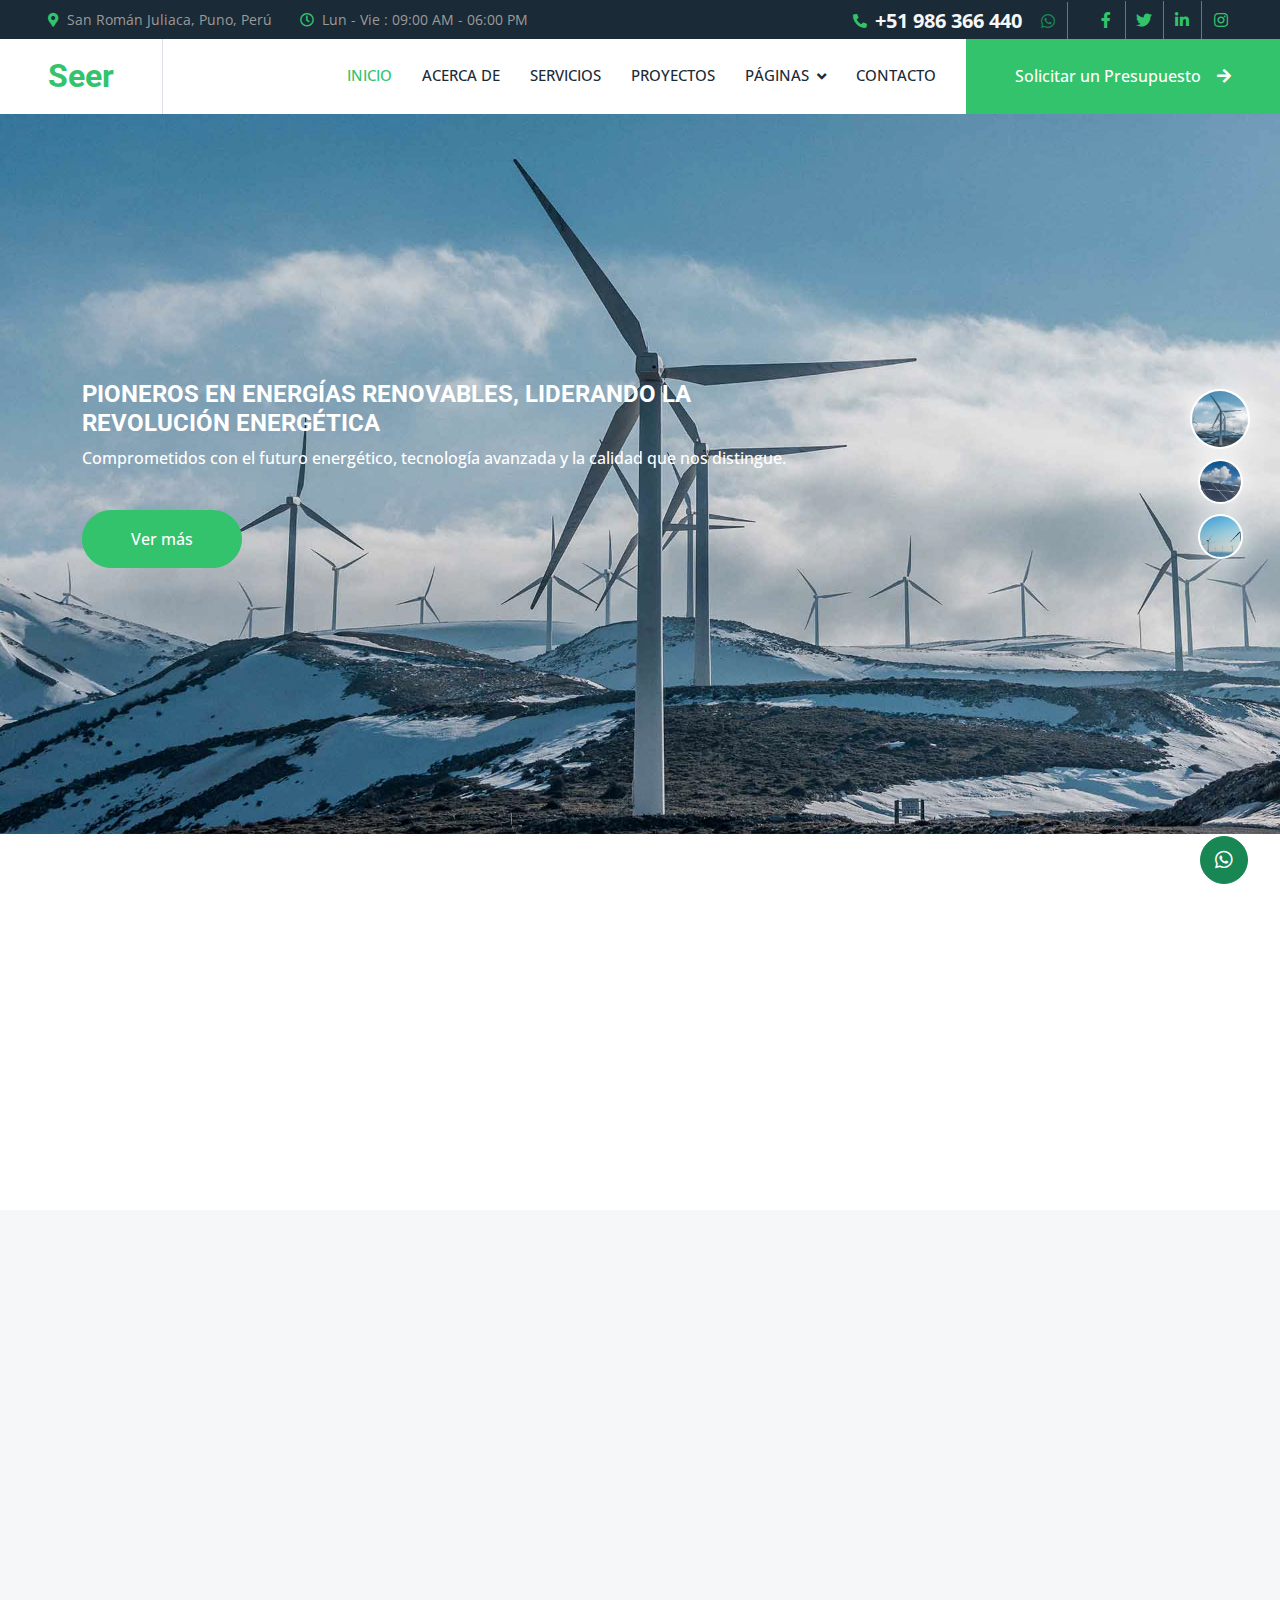
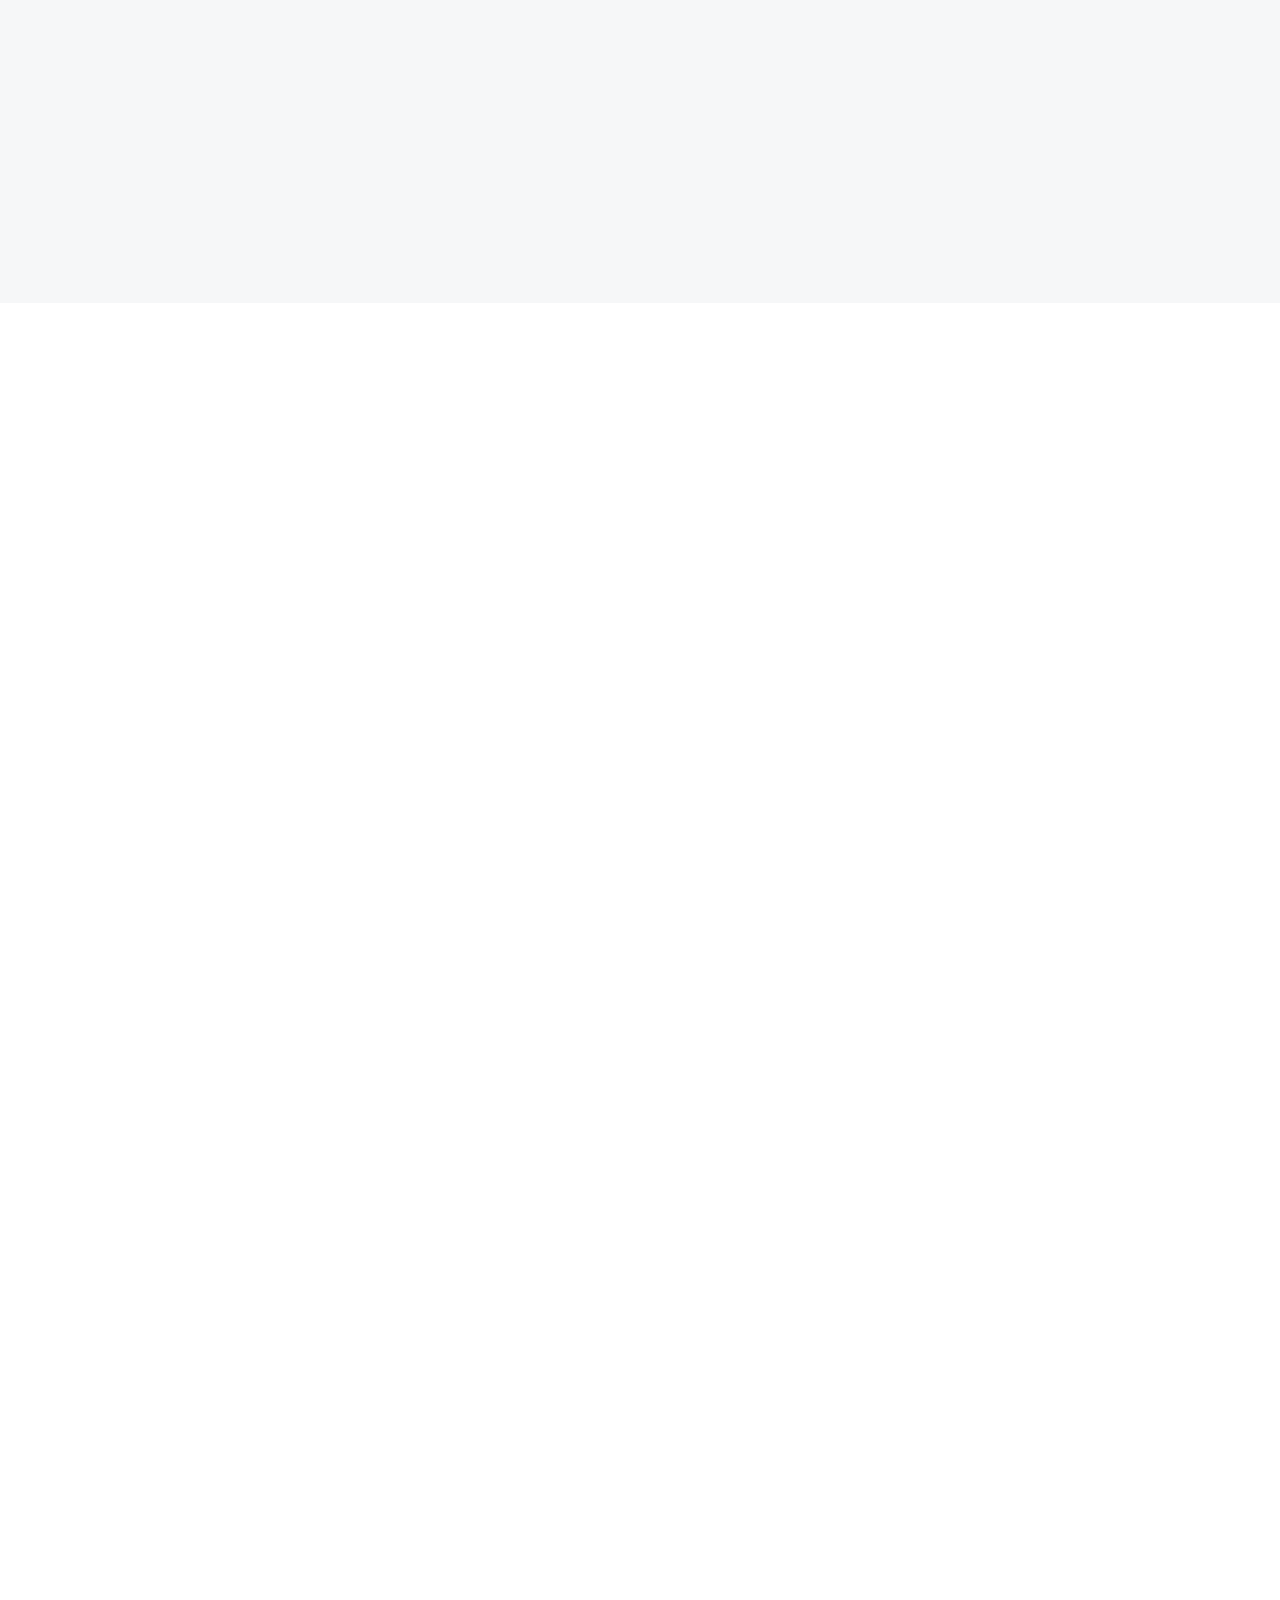
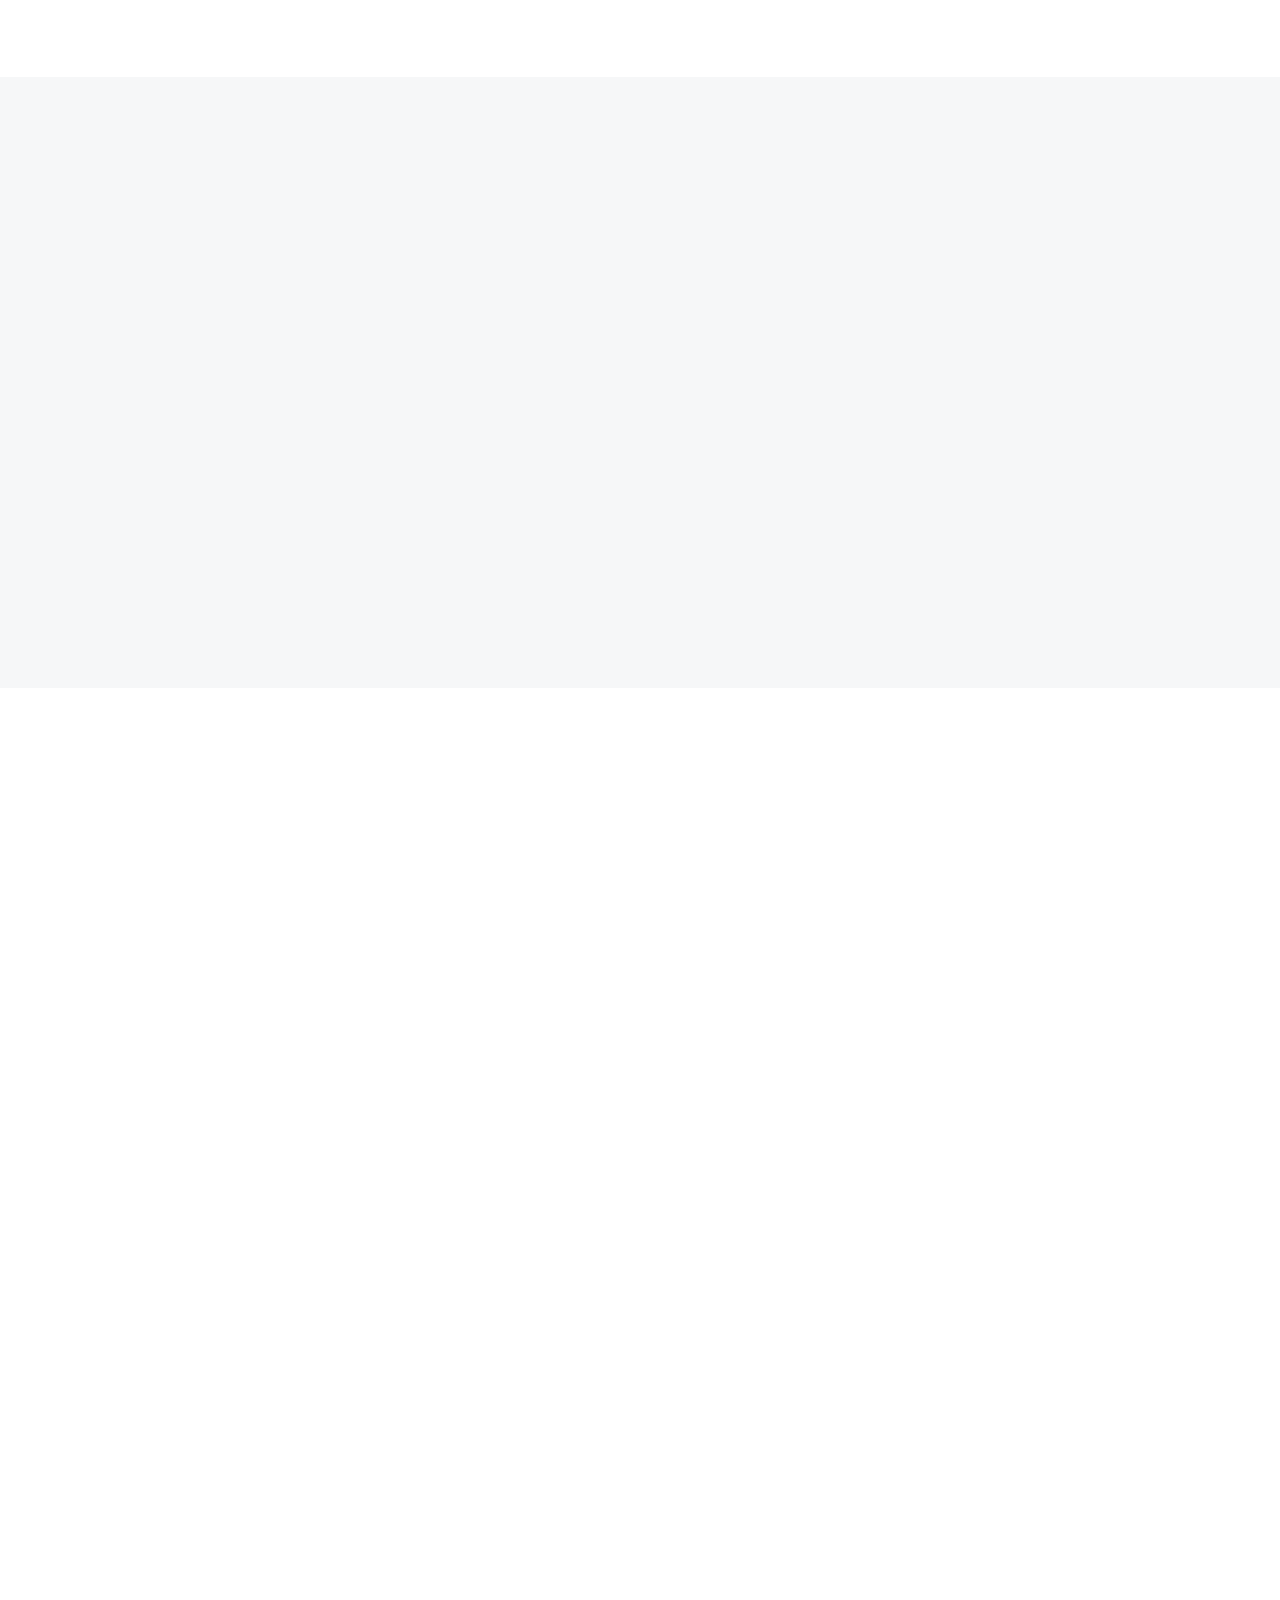
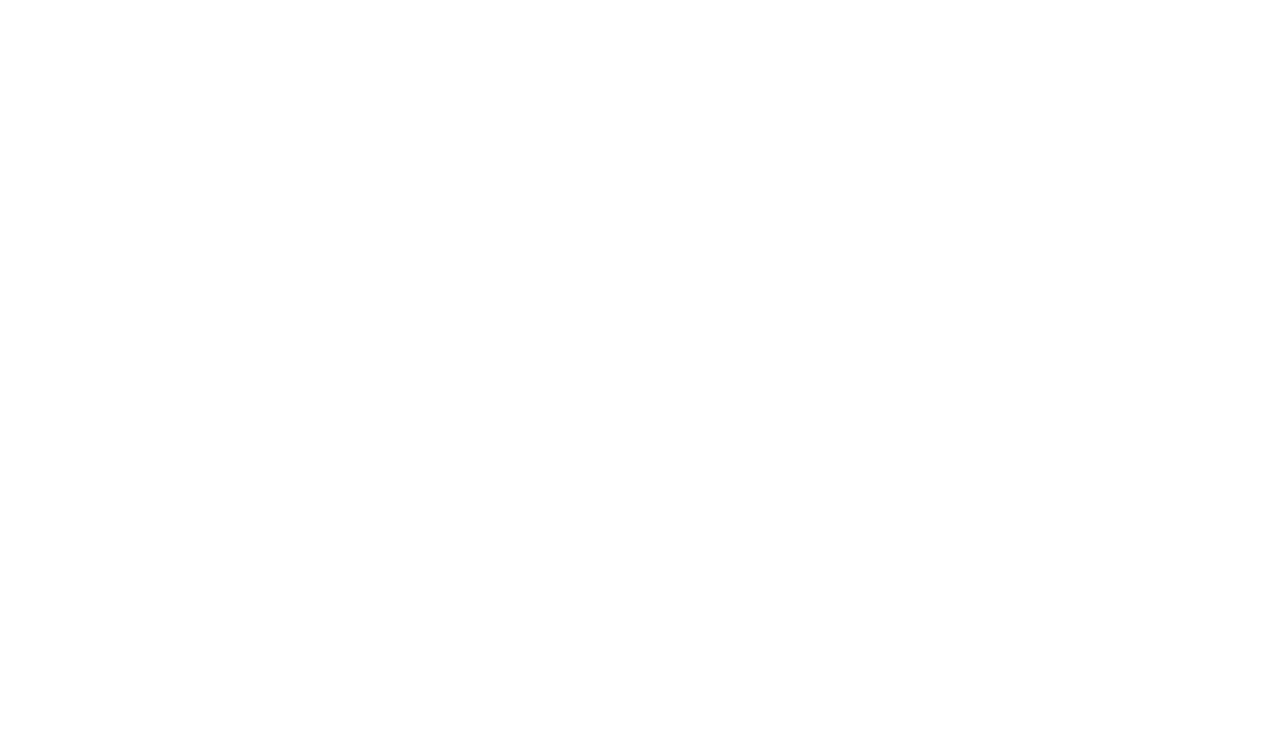
==== commit eae18bcf: "changed2" ====
--- a/index.html
+++ b/index.html
@@ -32,6 +32,9 @@
 
     <!-- Template Stylesheet -->
     <link href="css/style.css" rel="stylesheet">
+
+
+
 </head>
 
 <body>
@@ -60,7 +63,11 @@
         <div class="col-lg-5 px-5 text-end">
             <div class="h-100 d-inline-flex align-items-center me-4">
                 <small class="fa fa-phone-alt text-primary me-2"></small>
-                <small>+51 986 366 440</small>
+                <!-- Resaltar número y agregar enlace de WhatsApp -->
+                <small class="fw-bold text-light fs-5">+51 986 366 440</small>
+                <a href="https://wa.me/51986366440" target="_blank" class="btn btn-square btn-link rounded-0 border-0 border-end border-secondary ms-2">
+                    <i class="fab fa-whatsapp text-success"></i>
+                </a>
             </div>
             <div class="h-100 d-inline-flex align-items-center mx-n2">
                 <a class="btn btn-square btn-link rounded-0 border-0 border-end border-secondary" href=""><i class="fab fa-facebook-f"></i></a>
@@ -72,6 +79,7 @@
     </div>
 </div>
 <!-- Topbar End -->
+
 
 
 <!-- Navbar Start -->
@@ -781,8 +789,14 @@
 <!-- Footer End -->
 
 
-    <!-- Back to Top -->
-    <a href="#" class="btn btn-lg btn-primary btn-lg-square rounded-circle back-to-top"><i class="bi bi-arrow-up"></i></a>
+<div class="fixed-bottom d-flex justify-content-end p-3"> <!-- Ajusté el padding aquí -->
+    <!-- Botón WhatsApp con texto e ícono -->
+    <a href="https://wa.me/51986366440" target="_blank" class="btn btn-lg btn-success btn-lg-square rounded-circle me-3 whatsapp-btn d-flex align-items-center">
+        <div class="whatsapp-icon-container">
+            <i class="fab fa-whatsapp"></i>
+        </div>
+    </a>
+</div>
 
 
     <!-- JavaScript Libraries -->
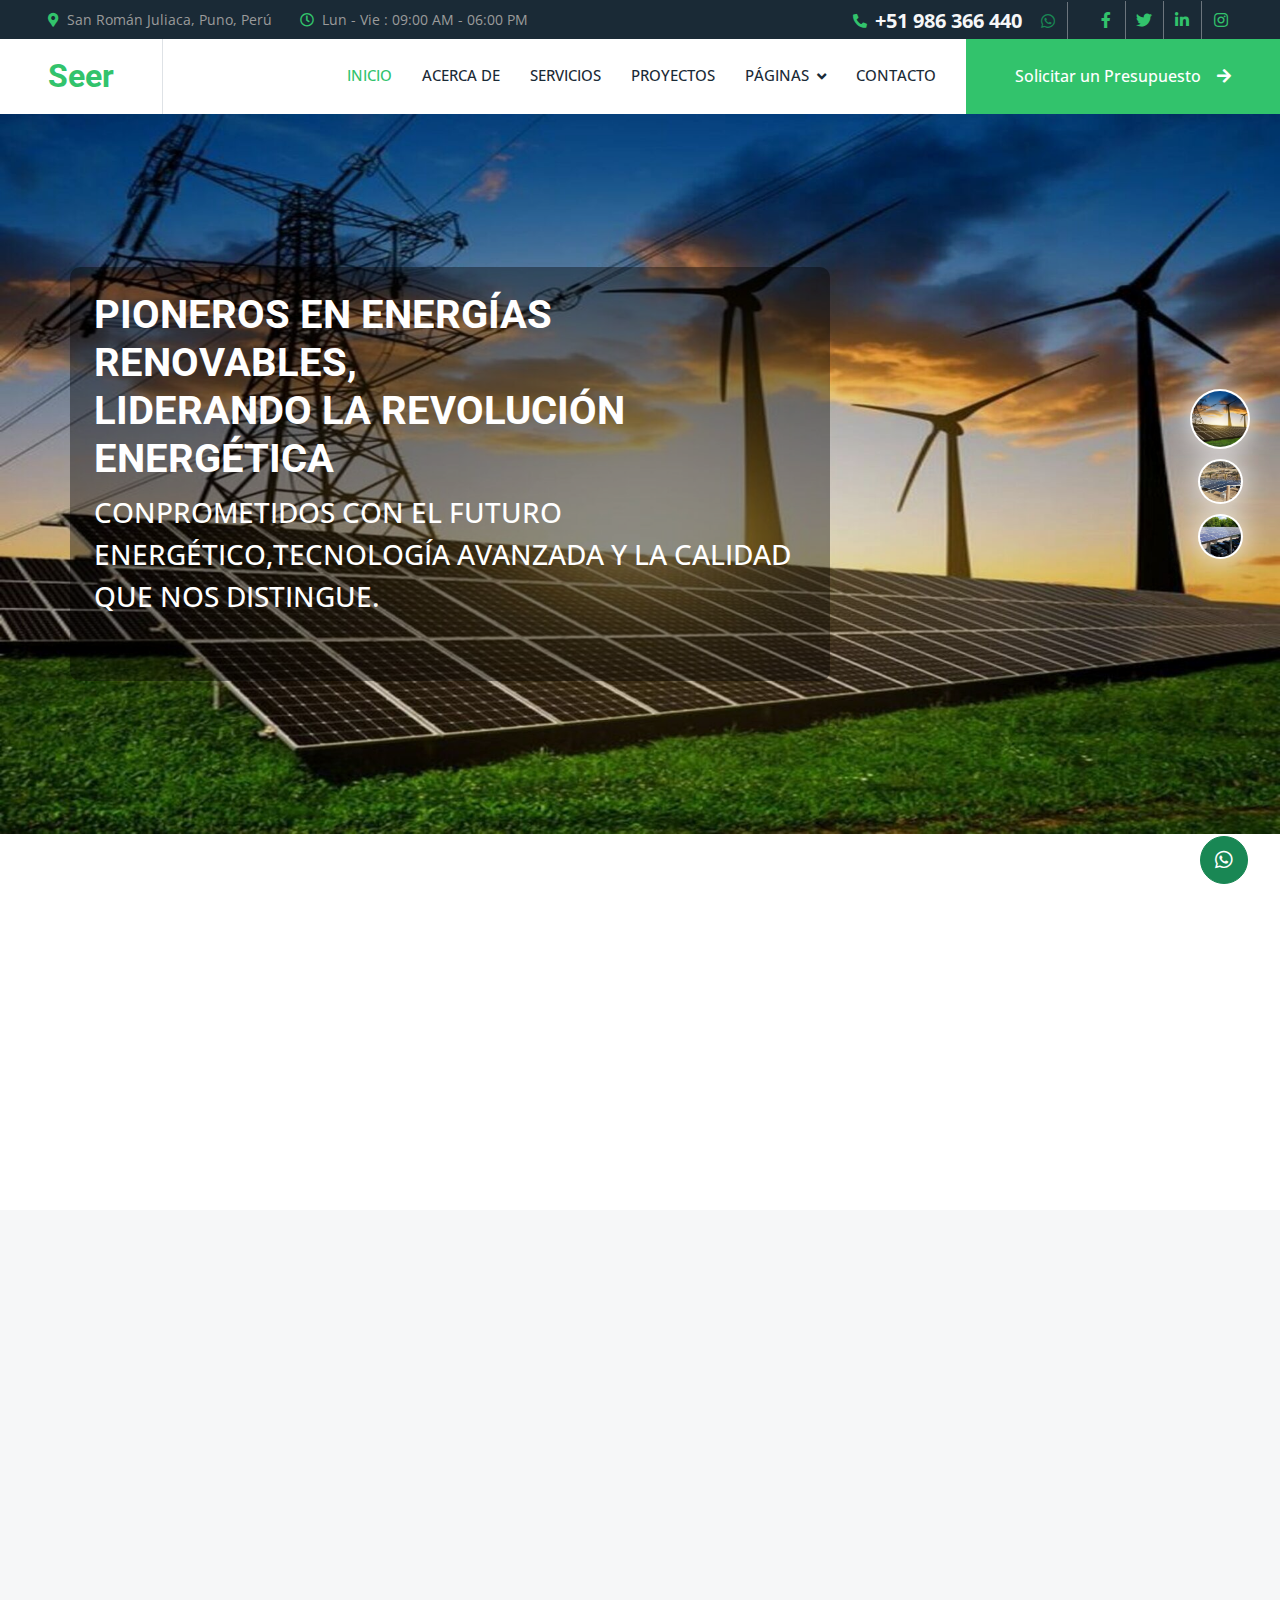
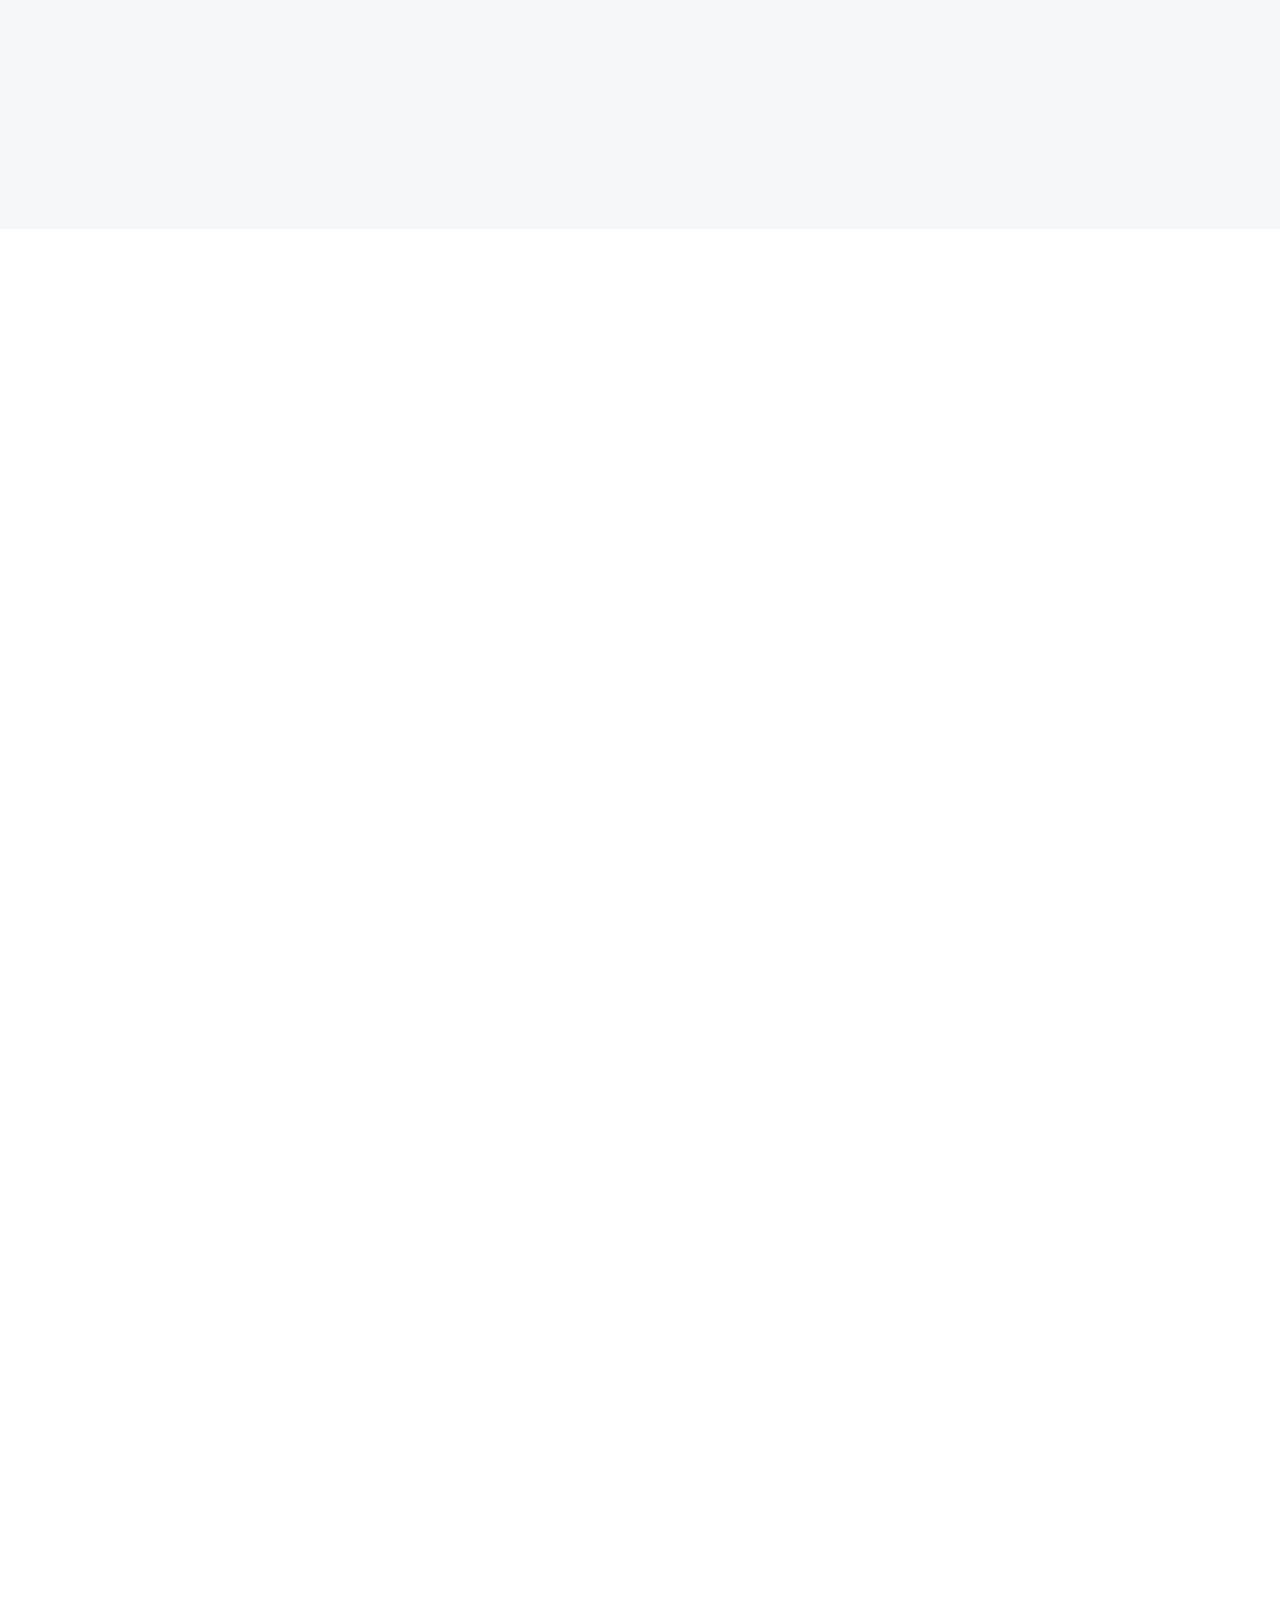
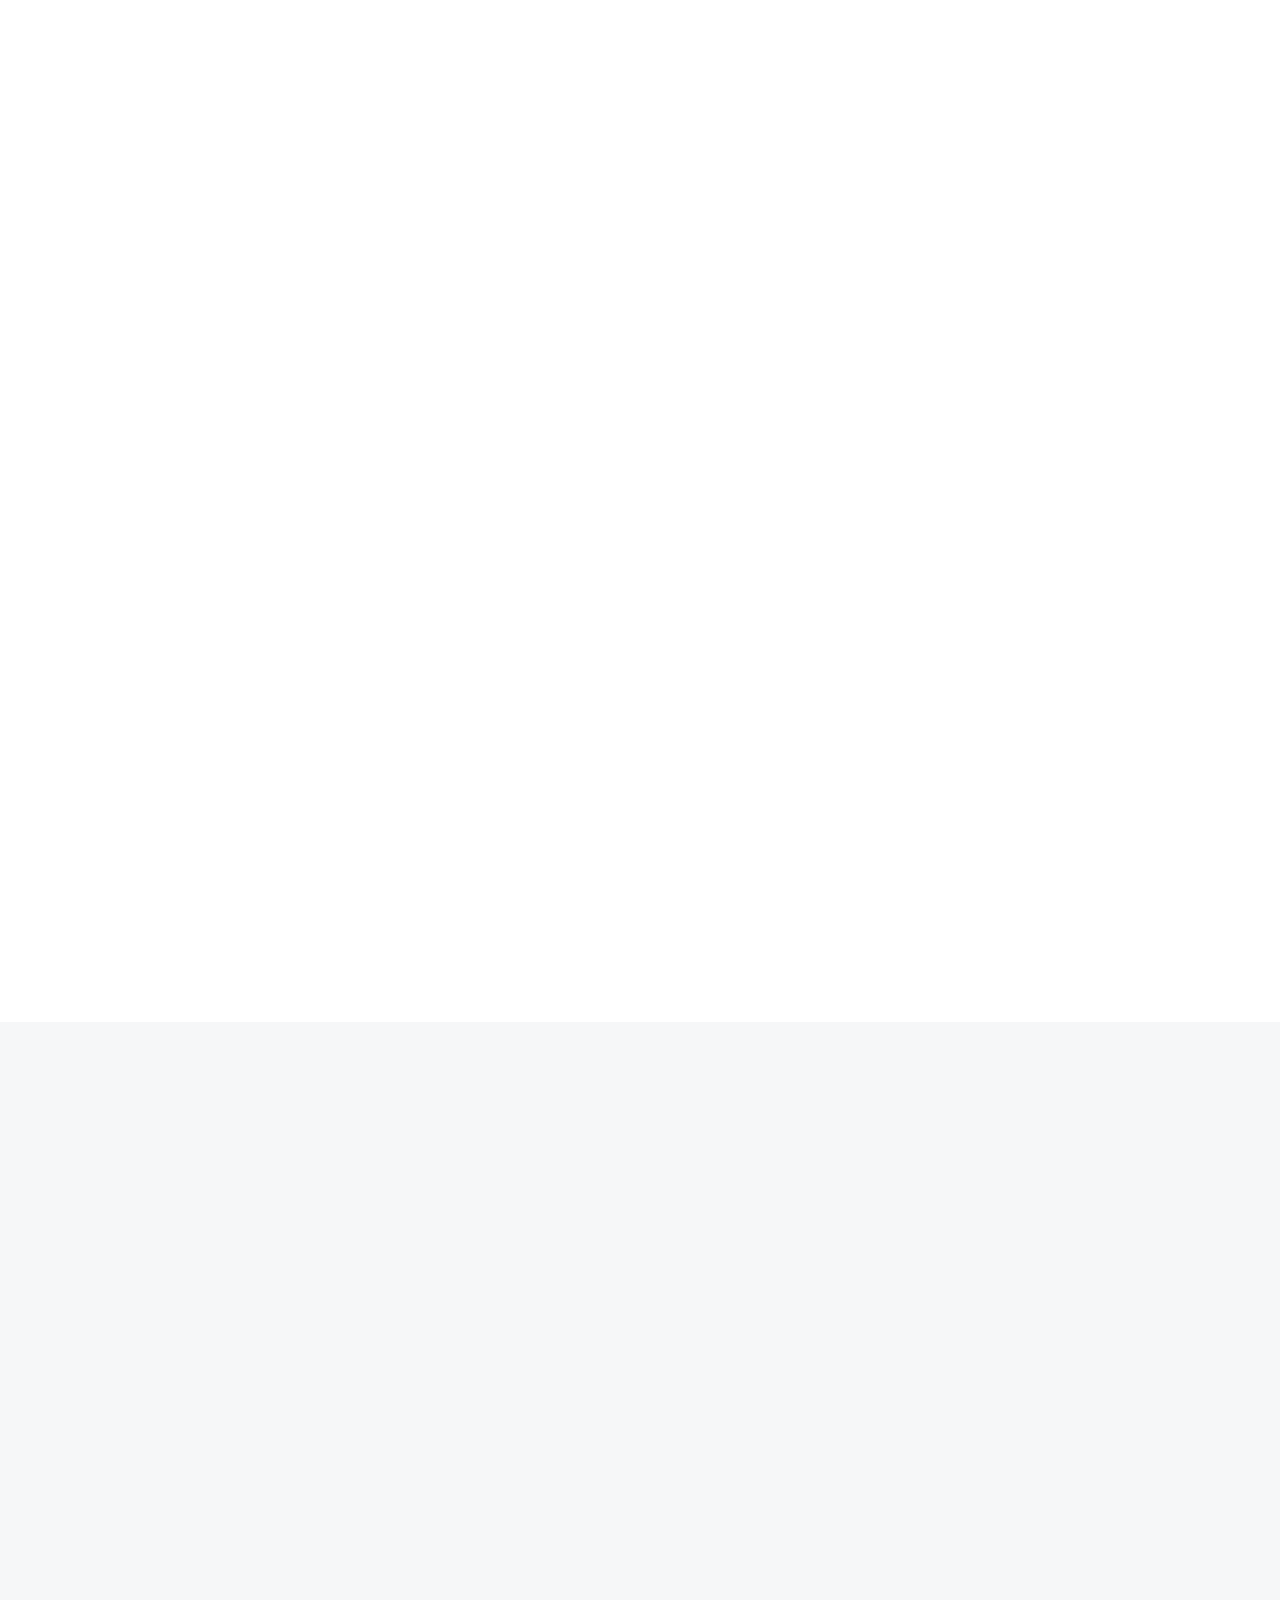
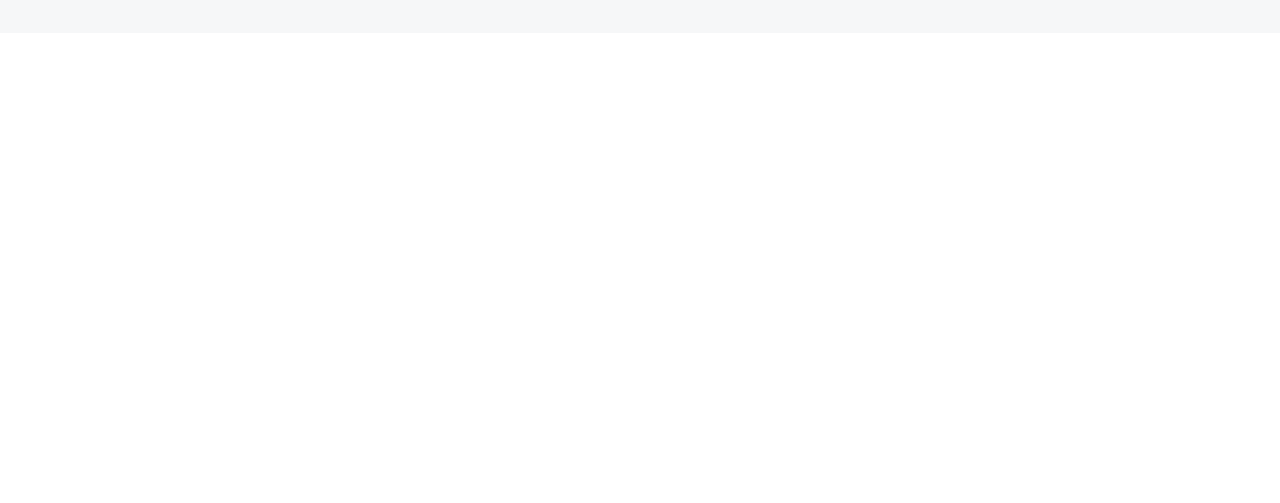
==== commit 976687f7: "change" ====
--- a/index.html
+++ b/index.html
@@ -3,38 +3,33 @@
 
 <head>
     <meta charset="utf-8">
-    <title>Solartec - Renewable Energy Website Template</title>
+    <title>Seer - Renewable Energy </title>
     <meta content="width=device-width, initial-scale=1.0" name="viewport">
     <meta content="" name="keywords">
     <meta content="" name="description">
 
     <!-- Favicon -->
-    <link href="img/favi.png" rel="icon" type="image/x-icon">
-    <!-- También puedes incluir formatos adicionales si es necesario -->
-    <!-- <link rel="icon" href="img/favicon-32x32.png" sizes="32x32" type="image/png"> -->
-
+    <link href="img/water.png" rel="icon" type="image/x-icon">
     <!-- Google Web Fonts -->
     <link rel="preconnect" href="https://fonts.googleapis.com">
     <link rel="preconnect" href="https://fonts.gstatic.com" crossorigin>
     <link href="https://fonts.googleapis.com/css2?family=Open+Sans:wght@400;500&family=Roboto:wght@500;700;900&display=swap" rel="stylesheet"> 
-
     <!-- Icon Font Stylesheet -->
     <link href="https://cdnjs.cloudflare.com/ajax/libs/font-awesome/5.10.0/css/all.min.css" rel="stylesheet">
     <link href="https://cdn.jsdelivr.net/npm/bootstrap-icons@1.4.1/font/bootstrap-icons.css" rel="stylesheet">
-
     <!-- Libraries Stylesheet -->
     <link href="lib/animate/animate.min.css" rel="stylesheet">
     <link href="lib/owlcarousel/assets/owl.carousel.min.css" rel="stylesheet">
     <link href="lib/lightbox/css/lightbox.min.css" rel="stylesheet">
-
     <!-- Customized Bootstrap Stylesheet -->
     <link href="css/bootstrap.min.css" rel="stylesheet">
-
     <!-- Template Stylesheet -->
     <link href="css/style.css" rel="stylesheet">
-
-
-
+    <style>
+        .text-primary {
+            color: #32CD32; /* Verde claro */
+        }
+    </style>
 </head>
 
 <body>
@@ -93,22 +88,22 @@
     <div class="collapse navbar-collapse" id="navbarCollapse">
         <div class="navbar-nav ms-auto p-4 p-lg-0">
             <a href="index.html" class="nav-item nav-link active">Inicio</a>
-            <a href="about.html" class="nav-item nav-link">Acerca de</a>
-            <a href="service.html" class="nav-item nav-link">Servicios</a>
-            <a href="project.html" class="nav-item nav-link">Proyectos</a>
+            <a href="index.html" class="nav-item nav-link">Acerca de</a>
+            <a href="index.html" class="nav-item nav-link">Servicios</a>
+            <a href="index.html" class="nav-item nav-link">Proyectos</a>
             <div class="nav-item dropdown">
                 <a href="#" class="nav-link dropdown-toggle" data-bs-toggle="dropdown">Páginas</a>
                 <div class="dropdown-menu bg-light m-0">
-                    <a href="feature.html" class="dropdown-item">Características</a>
-                    <a href="quote.html" class="dropdown-item">Presupuesto Gratis</a>
-                    <a href="team.html" class="dropdown-item">Nuestro Equipo</a>
-                    <a href="testimonial.html" class="dropdown-item">Testimonios</a>
-                    <a href="404.html" class="dropdown-item">Página 404</a>
-                </div>
-            </div>
-            <a href="contact.html" class="nav-item nav-link">Contacto</a>
-        </div>
-        <a href="" class="btn btn-primary rounded-0 py-4 px-lg-5 d-none d-lg-block">Solicitar un Presupuesto<i class="fa fa-arrow-right ms-3"></i></a>
+                    <a href="index.html" class="dropdown-item">Características</a>
+                    <a href="index.html" class="dropdown-item">Presupuesto Gratis</a>
+                    <a href="index.html" class="dropdown-item">Nuestro Equipo</a>
+                    <a href="index.html" class="dropdown-item">Testimonios</a>
+                    <a href="index.html" class="dropdown-item">Página 404</a>
+                </div>
+            </div>
+            <a href="index.html" class="nav-item nav-link">Contacto</a>
+        </div>
+        <a  href="https://wa.me/51986366440" class="btn btn-primary rounded-0 py-4 px-lg-5 d-none d-lg-block">Solicitar un Presupuesto<i class="fa fa-arrow-right ms-3"></i></a>
     </div>
 </nav>
 <!-- Navbar End -->
@@ -122,21 +117,19 @@
     <div class="owl-carousel header-carousel position-relative">
         
         <!-- Item 1 -->
-        <div class="owl-carousel-item position-relative" data-dot="<img src='img/carousel-1.jpg'>">
-            <img class="img-fluid" src="img/carousel-1.jpg" alt="">
+        <div class="owl-carousel-item position-relative" data-dot="<img src='img/panel1.jpg'>">
+            <img class="img-fluid" src="img/panel1.jpg" alt="">
             <div class="owl-carousel-inner">
                 <div class="container">
                     <div class="row justify-content-start">
-                        <div class="col-12 col-lg-8">
-                            <h6 class="text-uppercase text-white fw-bold fs-4 animated slideInDown">
-                                PIONEROS EN ENERGÍAS RENOVABLES, LIDERANDO LA REVOLUCIÓN ENERGÉTICA
-                            </h6>
-                            <p class="fs-6 fw-medium text-white mb-4 pb-3">
-                                Comprometidos con el futuro energético, tecnología avanzada y la calidad que nos distingue.
+                        <div class="col-12 col-lg-8 p-4" style="background: rgba(0, 0, 0, 0.39); border-radius: 10px;">
+                            <h1 class="text-uppercase text-white fw-bold fs-1 animated slideInDown">
+                                PIONEROS EN ENERGÍAS RENOVABLES,<br>
+                                LIDERANDO LA REVOLUCIÓN ENERGÉTICA
+                            </h1>
+                            <p class="fs-3 fw-medium text-white mb-4 pb-3">
+                                CONPROMETIDOS CON EL FUTURO ENERGÉTICO,TECNOLOGÍA AVANZADA Y LA CALIDAD QUE NOS DISTINGUE.
                             </p>
-                            <a href="#about-section" class="btn btn-primary rounded-pill py-3 px-5 animated slideInLeft">
-                                Ver más
-                            </a>
                         </div>
                     </div>
                 </div>
@@ -144,21 +137,18 @@
         </div>
 
         <!-- Item 2 -->
-        <div class="owl-carousel-item position-relative" data-dot="<img src='img/carousel-2.jpg'>">
-            <img class="img-fluid" src="img/carousel-2.jpg" alt="">
+        <div class="owl-carousel-item position-relative" data-dot="<img src='img/panel2.jpg'>">
+            <img class="img-fluid" src="img/panel2.jpg" alt="">
             <div class="owl-carousel-inner">
                 <div class="container">
                     <div class="row justify-content-start">
-                        <div class="col-10 col-lg-8">
+                        <div class="col-12 col-lg-8 p-4" style="background: rgba(0, 0, 0, 0.39); border-radius: 10px;">
                             <h1 class="display-4 text-white animated slideInDown">
                                 Innovadores en Energía Solar y Renovable
                             </h1>
                             <p class="fs-6 fw-medium text-white mb-4 pb-3">
                                 Ofrecemos soluciones sostenibles con tecnología de punta.
                             </p>
-                            <a href="#about-section" class="btn btn-primary rounded-pill py-3 px-5 animated slideInLeft">
-                                Leer más
-                            </a>
                         </div>
                     </div>
                 </div>
@@ -166,21 +156,18 @@
         </div>
 
         <!-- Item 3 -->
-        <div class="owl-carousel-item position-relative" data-dot="<img src='img/carousel-3.jpg'>">
-            <img class="img-fluid" src="img/carousel-3.jpg" alt="">
+        <div class="owl-carousel-item position-relative" data-dot="<img src='img/panel3.jpeg'>">
+            <img class="img-fluid" src="img/panel3.jpeg" alt="">
             <div class="owl-carousel-inner">
                 <div class="container">
                     <div class="row justify-content-start">
-                        <div class="col-10 col-lg-8">
+                        <div class="col-12 col-lg-8 p-4" style="background: rgba(0, 0, 0, 0.39); border-radius: 10px;">
                             <h1 class="display-4 text-white animated slideInDown">
                                 Transformando el Futuro Energético
                             </h1>
                             <p class="fs-6 fw-medium text-white mb-4 pb-3">
                                 Descubre cómo nuestra innovación impulsa la sostenibilidad.
                             </p>
-                            <a href="#about-section" class="btn btn-primary rounded-pill py-3 px-5 animated slideInLeft">
-                                Leer más
-                            </a>
                         </div>
                     </div>
                 </div>
@@ -190,6 +177,8 @@
     </div>
 </div>
 <!-- Carousel End -->
+
+
 
 
 <!-- Inicio de Características -->
@@ -219,12 +208,12 @@
             <div class="col-md-6 col-lg-3 wow fadeIn" data-wow-delay="0.5s">
                 <div class="d-flex align-items-center mb-4">
                     <div class="btn-lg-square bg-primary rounded-circle me-3">
-                        <i class="fa fa-award text-white"></i>
-                    </div>
-                    <h1 class="mb-0" data-toggle="counter-up">2</h1>
-                </div>
-                <h5 class="mb-3">Premios Recibidos</h5>
-                <span>Reconocimientos locales por nuestra calidad y compromiso.</span>
+                        <i class="fa fa-calendar-alt text-white"></i>
+                    </div>
+                    <h1 class="mb-0" data-toggle="counter-up">5</h1>
+                </div>
+                <h5 class="mb-3">Años de Experiencia</h5>
+                <span>Brindando soluciones confiables y eficientes en energía renovable.</span>
             </div>
             <div class="col-md-6 col-lg-3 wow fadeIn" data-wow-delay="0.7s">
                 <div class="d-flex align-items-center mb-4">
@@ -250,13 +239,14 @@
 
 
 
+
 <!-- Inicio Sobre Nosotros -->
 <div class="container-fluid bg-light overflow-hidden my-5 px-lg-0">
     <div class="container about px-lg-0">
         <div class="row g-0 mx-lg-0">
-            <div class="col-lg-6 ps-lg-0 wow fadeIn" data-wow-delay="0.1s" style="min-height: 400px;">
+            <div class="col-lg-6 ps-lg-0 wow fadeIn" data-wow-delay="0.1s" style="min-height: 550px;">
                 <div class="position-relative h-100">
-                    <img class="position-absolute img-fluid w-100 h-100" src="img/about.jpg" style="object-fit: cover;" alt="Sobre nosotros">
+                    <img class="position-absolute img-fluid w-100 h-100" src="img/about1.PNG" style="object-fit: cover;" alt="Sobre nosotros">
                 </div>
             </div>
             <div class="col-lg-6 about-text py-5 wow fadeIn" data-wow-delay="0.5s">
@@ -267,7 +257,7 @@
                     <p><i class="fa fa-check-circle text-primary me-3"></i>Soluciones personalizadas para cada cliente</p>
                     <p><i class="fa fa-check-circle text-primary me-3"></i>Compromiso con el medio ambiente</p>
                     <p><i class="fa fa-check-circle text-primary me-3"></i>Equipo experto y dedicado</p>
-                    <a href="" class="btn btn-primary rounded-pill py-3 px-5 mt-3">Descubrir Más</a>
+                    
                 </div>
             </div>
         </div>
@@ -277,9 +267,6 @@
 
 
 
-
-
-<!-- Inicio Servicios -->
 <div class="container-xxl py-5">
     <div class="container">
         <div class="text-center mx-auto mb-5 wow fadeInUp" data-wow-delay="0.1s" style="max-width: 600px;">
@@ -289,14 +276,68 @@
         <div class="row g-4">
             <div class="col-md-6 col-lg-4 wow fadeInUp" data-wow-delay="0.1s">
                 <div class="service-item rounded overflow-hidden">
-                    <img class="img-fluid" src="img/img-600x400-1.jpg" alt="Paneles Solares">
+                    <img class="img-fluid" src="img/solar.jpg" alt="Paneles Solares">
                     <div class="position-relative p-4 pt-0">
                         <div class="service-icon">
                             <i class="fa fa-solar-panel fa-3x"></i>
                         </div>
                         <h4 class="mb-3">Paneles Solares</h4>
                         <p>Soluciones innovadoras para aprovechar la energía del sol y reducir el impacto ambiental.</p>
-                        <a class="small fw-medium" href="">Leer Más<i class="fa fa-arrow-right ms-2"></i></a>
+                    </div>
+                </div>
+            </div>
+            <div class="col-md-6 col-lg-4 wow fadeInUp" data-wow-delay="0.3s">
+                <div class="service-item rounded overflow-hidden">
+                    <img class="img-fluid" src="img/offgrid.PNG" alt="Sistemas Off-grid">
+                    <div class="position-relative p-4 pt-0">
+                        <div class="service-icon">
+                            <i class="fa fa-wind fa-3x"></i>
+                        </div>
+                        <h4 class="mb-3">Sistemas Off-Grid</h4>
+                        <p>Un sistema Off-Grid es un sistema de energía solar completamente independiente de la red eléctrica, generando y almacenando su propia electricidad.</p>
+                        <p><strong>¿Cuándo se instala un sistema Off-Grid?</strong></p>
+                        <p><i class="fa fa-check-circle text-primary me-3"></i>Zonas rurales o aisladas</p>
+                        <p><i class="fa fa-check-circle text-primary me-3"></i>Refugios y cabañas remotas</p>
+                        <p><i class="fa fa-check-circle text-primary me-3"></i>Proyectos agrícolas o industriales</p>
+                        <p><i class="fa fa-check-circle text-primary me-3"></i>Sistemas de respaldo</p>
+                        <p><i class="fa fa-check-circle text-primary me-3"></i>Autonomía energética</p>
+                    </div>
+                </div>
+            </div>
+            <div class="col-md-6 col-lg-4 wow fadeInUp" data-wow-delay="0.5s">
+                <div class="service-item rounded overflow-hidden">
+                    <img class="img-fluid" src="img/ongrid.PNG" alt="Sistemas On-grid">
+                    <div class="position-relative p-4 pt-0">
+                        <div class="service-icon">
+                            <i class="fa fa-lightbulb fa-3x"></i>
+                        </div>
+                        <h4 class="mb-3">Sistemas On-Grid</h4>
+                        <p>Un sistema On-Grid es un sistema de energía solar conectado a la red eléctrica.</p>
+                        <p><strong>¿Cuándo se instala un sistema On-Grid?</strong></p>
+                        <p><i class="fa fa-check-circle text-primary me-3"></i>Hogares y negocios en zonas urbanas</p>
+                        <p><i class="fa fa-check-circle text-primary me-3"></i>Industrias y comercios</p>
+                        <p><i class="fa fa-check-circle text-primary me-3"></i>Proyectos de generación distribuida</p>
+                        <p><i class="fa fa-check-circle text-primary me-3"></i>Zonas con suministro eléctrico estable</p>
+                        <p><i class="fa fa-check-circle text-primary me-3"></i>Alternativa a generadores</p>
+                    </div>
+                </div>
+            </div>
+            <div class="col-md-6 col-lg-4 wow fadeInUp" data-wow-delay="0.1s">
+                <div class="service-item rounded overflow-hidden">
+                    <img class="img-fluid" src="img/bonbeo.PNG" alt="Sistemas de Bombeo Solar">
+                    <div class="position-relative p-4 pt-0">
+                        <div class="service-icon">
+                            <i class="fa fa-solar-panel fa-3x"></i>
+                        </div>
+                        <h4 class="mb-3">Sistemas de Bombeo Solar</h4>
+                        <p>Sistema diseñado para extraer y mover agua usando energía solar.</p>
+                        <p><strong>¿Cuándo se instala un sistema de bombeo solar?</strong></p>
+                        <p><i class="fa fa-check-circle text-primary me-3"></i>Riego agrícola</p>
+                        <p><i class="fa fa-check-circle text-primary me-3"></i>Abastecimiento de agua en zonas rurales</p>
+                        <p><i class="fa fa-check-circle text-primary me-3"></i>Ganadería</p>
+                        <p><i class="fa fa-check-circle text-primary me-3"></i>Pozos profundos o fuentes de agua remotas</p>
+                        <p><i class="fa fa-check-circle text-primary me-3"></i>Sistemas de almacenamiento de agua</p>
+                        <p><strong>Beneficios:</strong> Reducción de costos y suministro autónomo.</p>
                     </div>
                 </div>
             </div>
@@ -307,68 +348,40 @@
                         <div class="service-icon">
                             <i class="fa fa-wind fa-3x"></i>
                         </div>
-                        <h4 class="mb-3">Turbinas Eólicas</h4>
-                        <p>Generación de energía limpia mediante sistemas de alta eficiencia impulsados por el viento.</p>
-                        <a class="small fw-medium" href="">Leer Más<i class="fa fa-arrow-right ms-2"></i></a>
+                        <h4 class="mb-3">Sistemas de Generación Eólica</h4>
+                        <p>Un sistema de energía eólica convierte la energía del viento en electricidad mediante un aerogenerador. Este sistema puede ser On-Grid (conectado a la red) o Off-Grid (independiente, con baterías).</p>
+                        <p><strong>¿Cuándo se instala un sistema eólico?</strong></p>
+                        <p><i class="fa fa-check-circle text-primary me-3"></i>Zonas con viento constante</p>
+                        <p><i class="fa fa-check-circle text-primary me-3"></i>Campos y zonas rurales</p>
+                        <p><i class="fa fa-check-circle text-primary me-3"></i>Industrias o negocios</p>
+                        <p><i class="fa fa-check-circle text-primary me-3"></i>Autonomía energética</p>
+                        <h4 class="mb-3">Sistemas Híbridos (Solar + Eólico)</h4>
+                        <p>Un sistema híbrido combina energía solar y eólica para maximizar la generación eléctrica, asegurando suministro en diferentes condiciones climáticas.</p>
                     </div>
                 </div>
             </div>
             <div class="col-md-6 col-lg-4 wow fadeInUp" data-wow-delay="0.5s">
                 <div class="service-item rounded overflow-hidden">
-                    <img class="img-fluid" src="img/img-600x400-3.jpg" alt="Plantas Hidroeléctricas">
+                    <img class="img-fluid" src="img/terma.jpg" alt="Sistemas Híbridos">
                     <div class="position-relative p-4 pt-0">
                         <div class="service-icon">
                             <i class="fa fa-lightbulb fa-3x"></i>
                         </div>
-                        <h4 class="mb-3">Plantas Hidroeléctricas</h4>
-                        <p>Soluciones energéticas sostenibles aprovechando la fuerza del agua en movimiento.</p>
-                        <a class="small fw-medium" href="">Leer Más<i class="fa fa-arrow-right ms-2"></i></a>
-                    </div>
-                </div>
-            </div>
-            <div class="col-md-6 col-lg-4 wow fadeInUp" data-wow-delay="0.1s">
-                <div class="service-item rounded overflow-hidden">
-                    <img class="img-fluid" src="img/img-600x400-4.jpg" alt="Paneles Solares">
-                    <div class="position-relative p-4 pt-0">
-                        <div class="service-icon">
-                            <i class="fa fa-solar-panel fa-3x"></i>
-                        </div>
-                        <h4 class="mb-3">Paneles Solares</h4>
-                        <p>Soluciones innovadoras para aprovechar la energía del sol y reducir el impacto ambiental.</p>
-                        <a class="small fw-medium" href="">Leer Más<i class="fa fa-arrow-right ms-2"></i></a>
-                    </div>
-                </div>
-            </div>
-            <div class="col-md-6 col-lg-4 wow fadeInUp" data-wow-delay="0.3s">
-                <div class="service-item rounded overflow-hidden">
-                    <img class="img-fluid" src="img/img-600x400-5.jpg" alt="Turbinas Eólicas">
-                    <div class="position-relative p-4 pt-0">
-                        <div class="service-icon">
-                            <i class="fa fa-wind fa-3x"></i>
-                        </div>
-                        <h4 class="mb-3">Turbinas Eólicas</h4>
-                        <p>Generación de energía limpia mediante sistemas de alta eficiencia impulsados por el viento.</p>
-                        <a class="small fw-medium" href="">Leer Más<i class="fa fa-arrow-right ms-2"></i></a>
-                    </div>
-                </div>
-            </div>
-            <div class="col-md-6 col-lg-4 wow fadeInUp" data-wow-delay="0.5s">
-                <div class="service-item rounded overflow-hidden">
-                    <img class="img-fluid" src="img/img-600x400-6.jpg" alt="Plantas Hidroeléctricas">
-                    <div class="position-relative p-4 pt-0">
-                        <div class="service-icon">
-                            <i class="fa fa-lightbulb fa-3x"></i>
-                        </div>
-                        <h4 class="mb-3">Plantas Hidroeléctricas</h4>
-                        <p>Soluciones energéticas sostenibles aprovechando la fuerza del agua en movimiento.</p>
-                        <a class="small fw-medium" href="">Leer Más<i class="fa fa-arrow-right ms-2"></i></a>
+                        <h4 class="mb-3">Termas Solares</h4>
+                        <p>Aprovecha el poder del sol con nuestra terma solar de alta eficiencia, diseñada para ofrecer agua caliente las 24 horas sin depender de electricidad o gas.</p>
+                        <p><strong>Características:</strong></p>
+                        <p><i class="fa fa-check-circle text-primary me-3"></i>Alta capacidad: Modelos de 100L, 120L, 150L, 200L, 300L, 400L y 500L.</p>
+                        <p><i class="fa fa-check-circle text-primary me-3"></i>Ahorro energético: Reduce hasta un 80% en costos de agua caliente.</p>
+                        <p><i class="fa fa-check-circle text-primary me-3"></i>Máximo rendimiento: Tubos de vacío y aislación térmica para conservar el calor por más tiempo.</p>
+                        <p><i class="fa fa-check-circle text-primary me-3"></i>Ecológica y sostenible: Disfruta de confort sin impacto ambiental.</p>
+                        <p><i class="fa fa-check-circle text-primary me-3"></i>Fácil instalación y mantenimiento mínimo.</p>
                     </div>
                 </div>
             </div>
         </div>
     </div>
 </div>
-<!-- Fin Servicios -->
+
 
 
 
@@ -444,6 +457,7 @@
 
 
 <!-- Proyectos Inicio -->
+<!--
 <div class="container-xxl py-5">
     <div class="container">
         <div class="text-center mx-auto mb-5 wow fadeInUp" data-wow-delay="0.1s" style="max-width: 600px;">
@@ -548,6 +562,7 @@
         </div>
     </div>
 </div>
+-->
 <!-- Proyectos Fin -->
 
 
@@ -724,7 +739,7 @@
                 <h5 class="text-white mb-4">Dirección</h5>
                 <p class="mb-2"><i class="fa fa-map-marker-alt me-3"></i>San Román Juliaca, Puno, Perú</p>
                 <p class="mb-2"><i class="fa fa-phone-alt me-3"></i>+51 986 366 440</p>
-                <p class="mb-2"><i class="fa fa-envelope me-3"></i>info@example.com</p>
+                <!--<p class="mb-2"><i class="fa fa-envelope me-3"></i>info@example.com</p>-->
                 <div class="d-flex pt-2">
                     <a class="btn btn-square btn-outline-light btn-social" href=""><i class="fab fa-twitter"></i></a>
                     <a class="btn btn-square btn-outline-light btn-social" href=""><i class="fab fa-facebook-f"></i></a>
@@ -764,11 +779,13 @@
                 </div>
             </div>
             <div class="col-lg-3 col-md-6">
-                <h5 class="text-white mb-4">Boletín de Noticias</h5>
-                <p>Dolor amet sit justo amet elitr clita ipsum elitr est.</p>
+                <h5 class="text-white mb-4">Contacto Rápido</h5>
+                <p>¿Tienes dudas? Escríbenos por WhatsApp y te responderemos pronto.</p>
                 <div class="position-relative mx-auto" style="max-width: 400px;">
-                    <input class="form-control border-0 w-100 py-3 ps-4 pe-5" type="text" placeholder="Tu correo electrónico">
-                    <button type="button" class="btn btn-primary py-2 position-absolute top-0 end-0 mt-2 me-2">Suscribirse</button>
+                    <input class="form-control border-0 w-100 py-3 ps-4 pe-5" type="text" placeholder="Tu mensaje">
+                    <a href="https://wa.me/51986366440" target="_blank" class="btn btn-success py-2 position-absolute top-0 end-0 mt-2 me-2">
+                        <i class="fab fa-whatsapp"></i> Enviar
+                    </a>
                 </div>
             </div>
         </div>
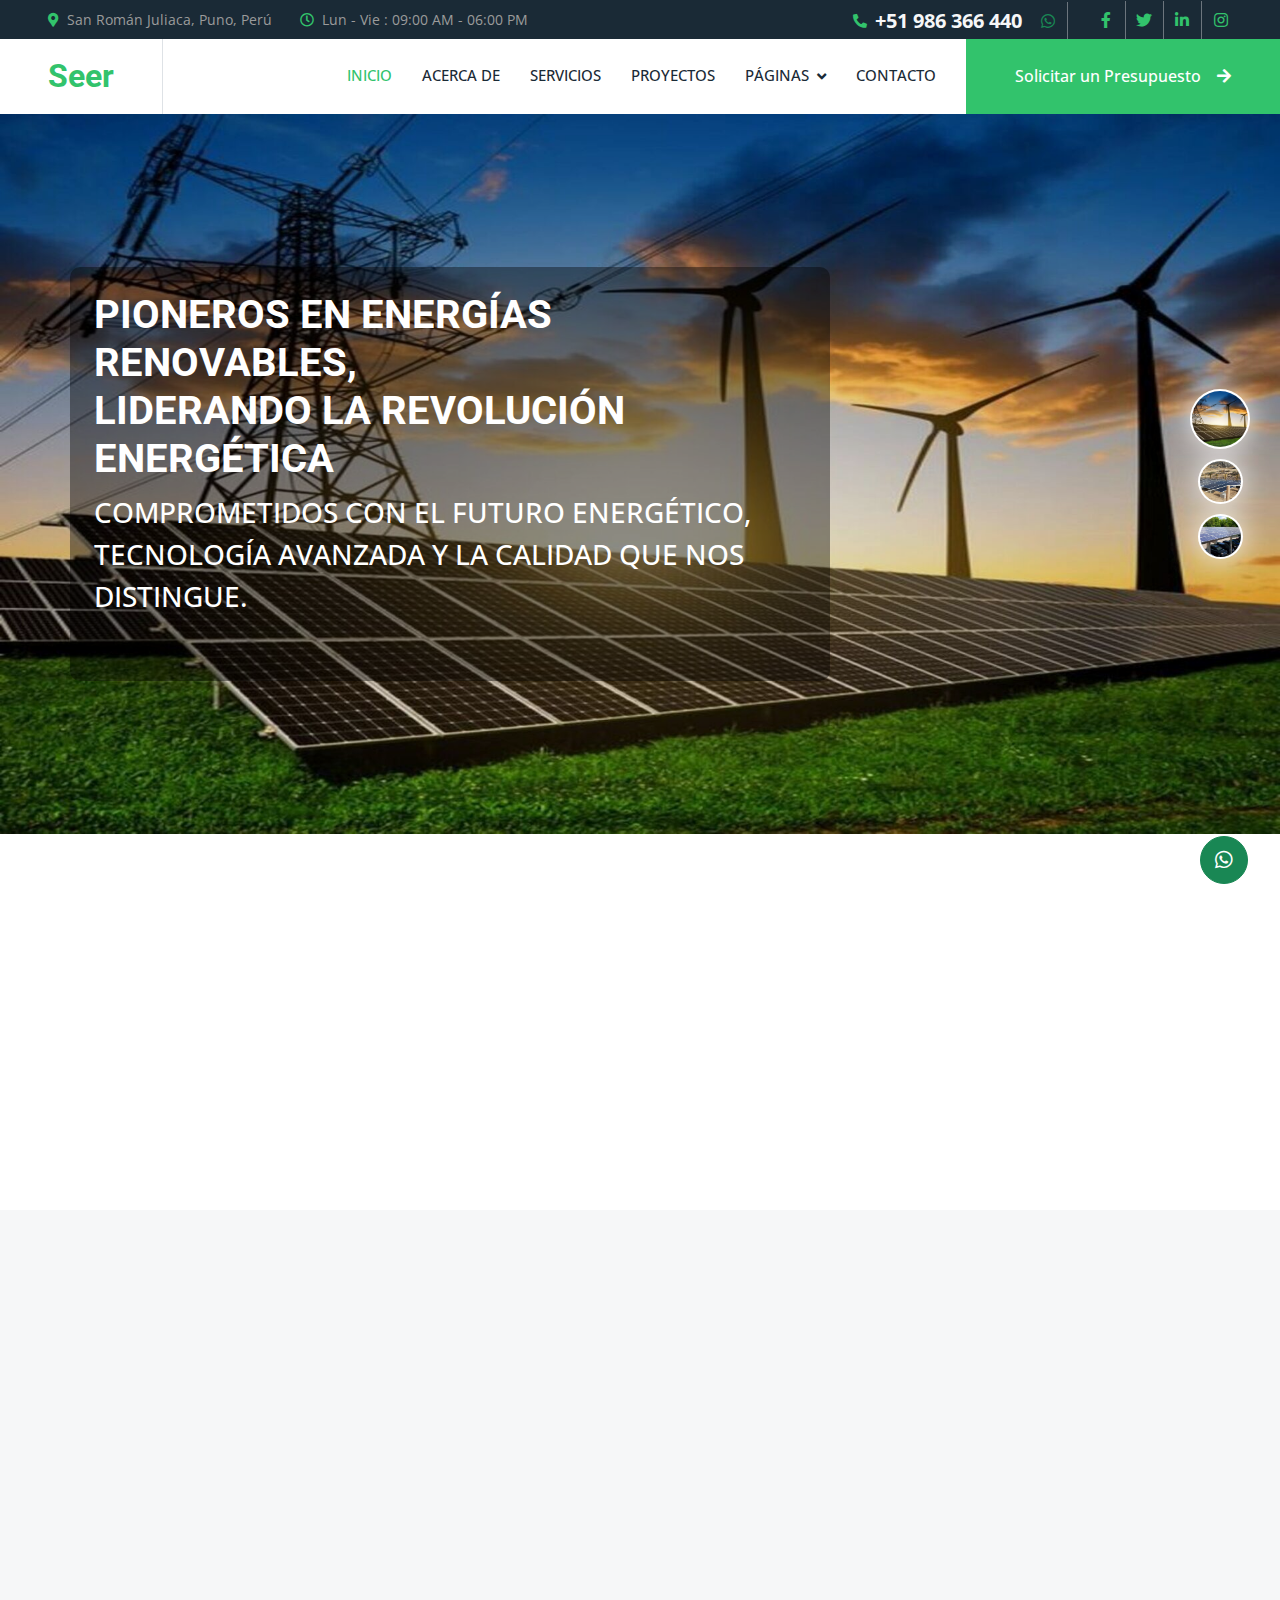
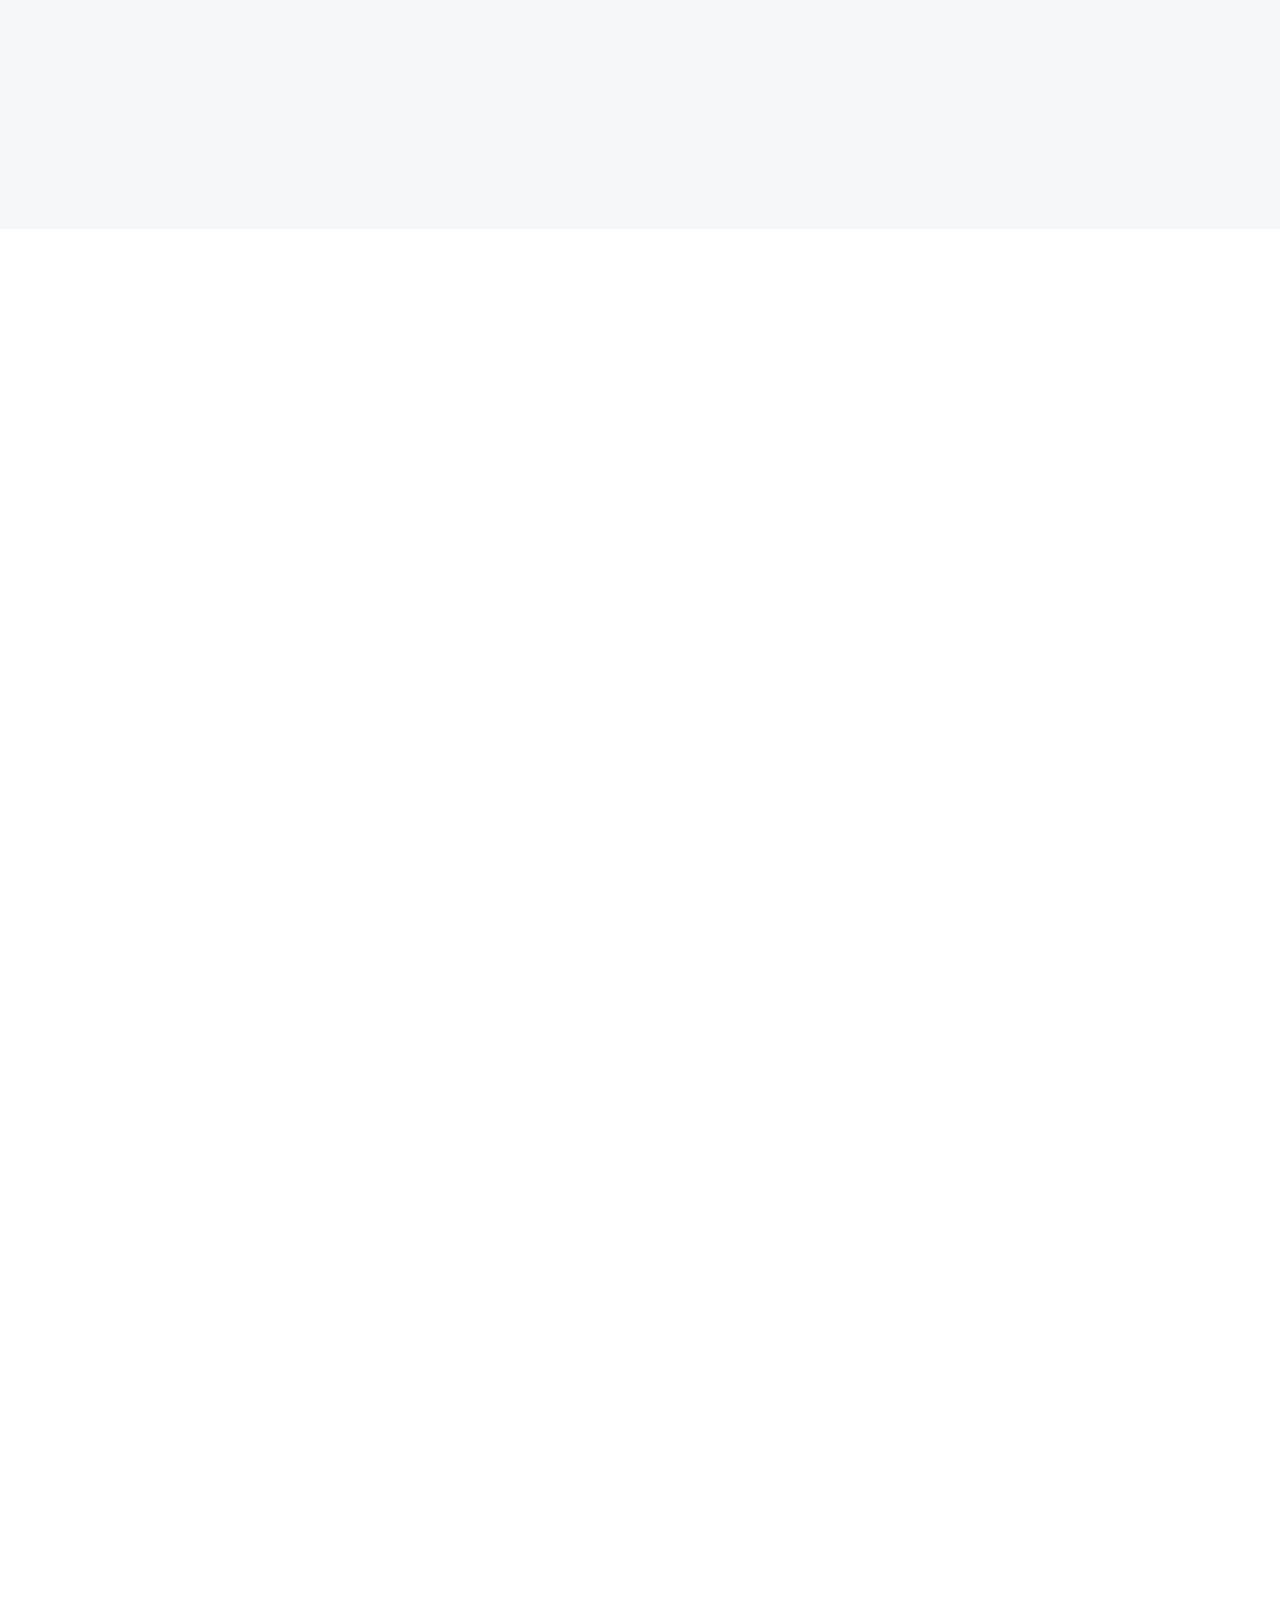
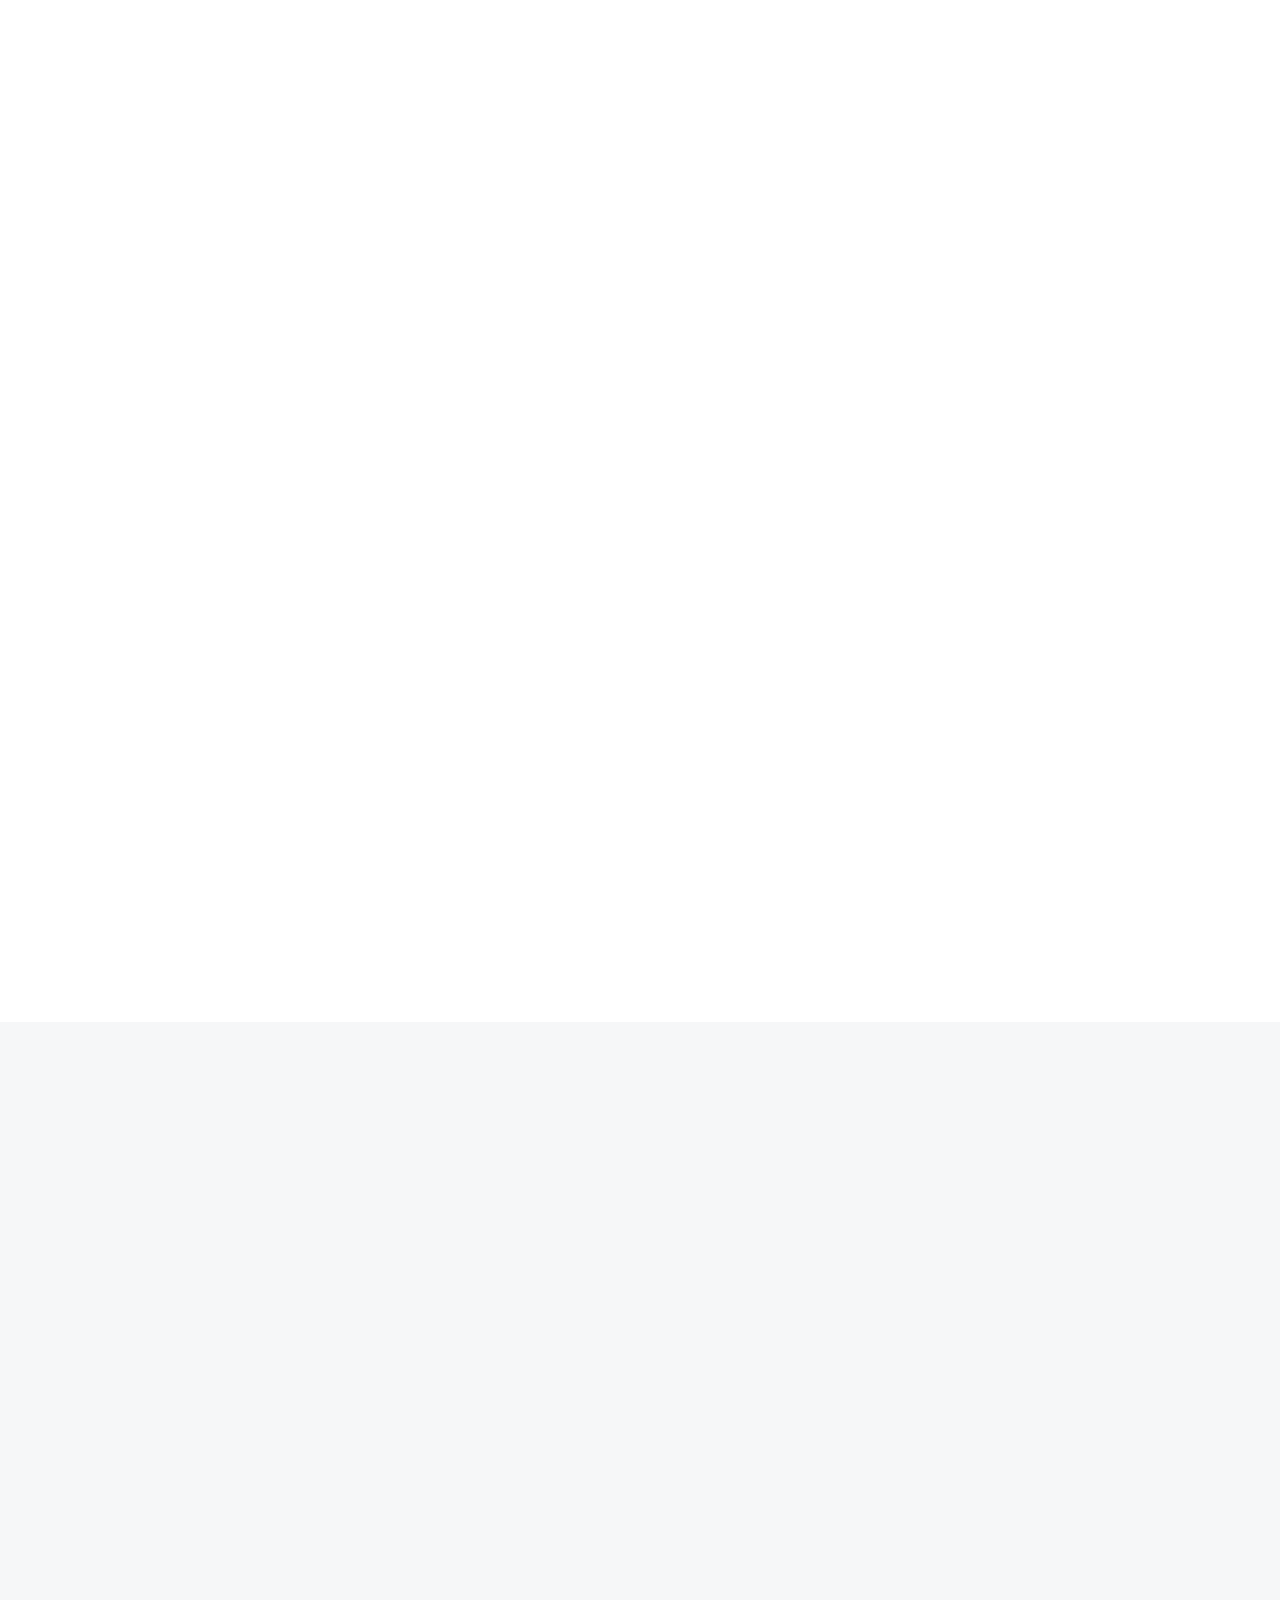
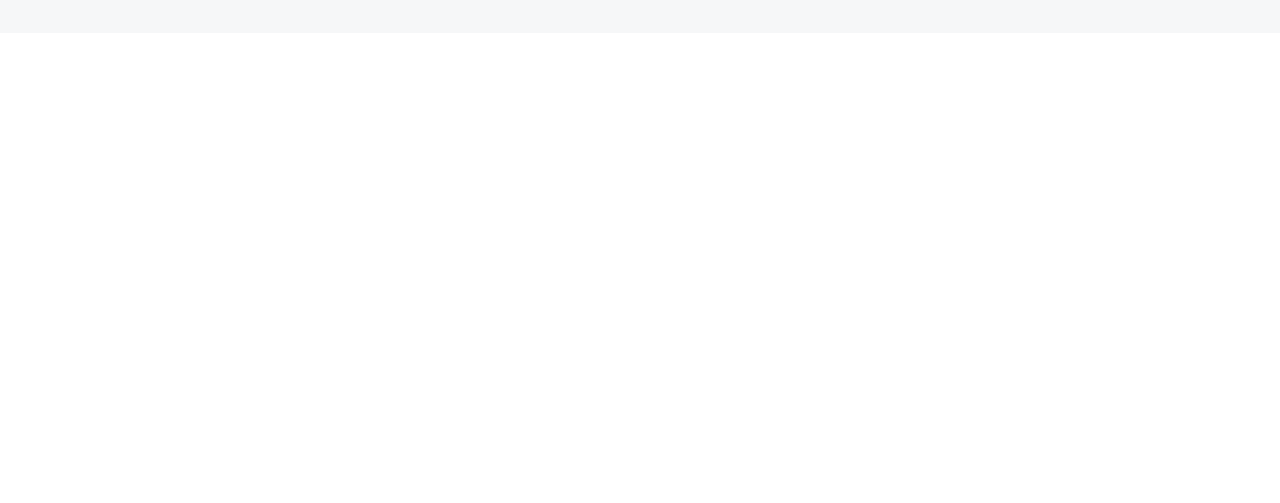
==== commit 0bc444b2: "Actualizar index.html" ====
--- a/index.html
+++ b/index.html
@@ -128,7 +128,7 @@
                                 LIDERANDO LA REVOLUCIÓN ENERGÉTICA
                             </h1>
                             <p class="fs-3 fw-medium text-white mb-4 pb-3">
-                                CONPROMETIDOS CON EL FUTURO ENERGÉTICO,TECNOLOGÍA AVANZADA Y LA CALIDAD QUE NOS DISTINGUE.
+                                COMPROMETIDOS CON EL FUTURO ENERGÉTICO, TECNOLOGÍA AVANZADA Y LA CALIDAD QUE NOS DISTINGUE.
                             </p>
                         </div>
                     </div>
